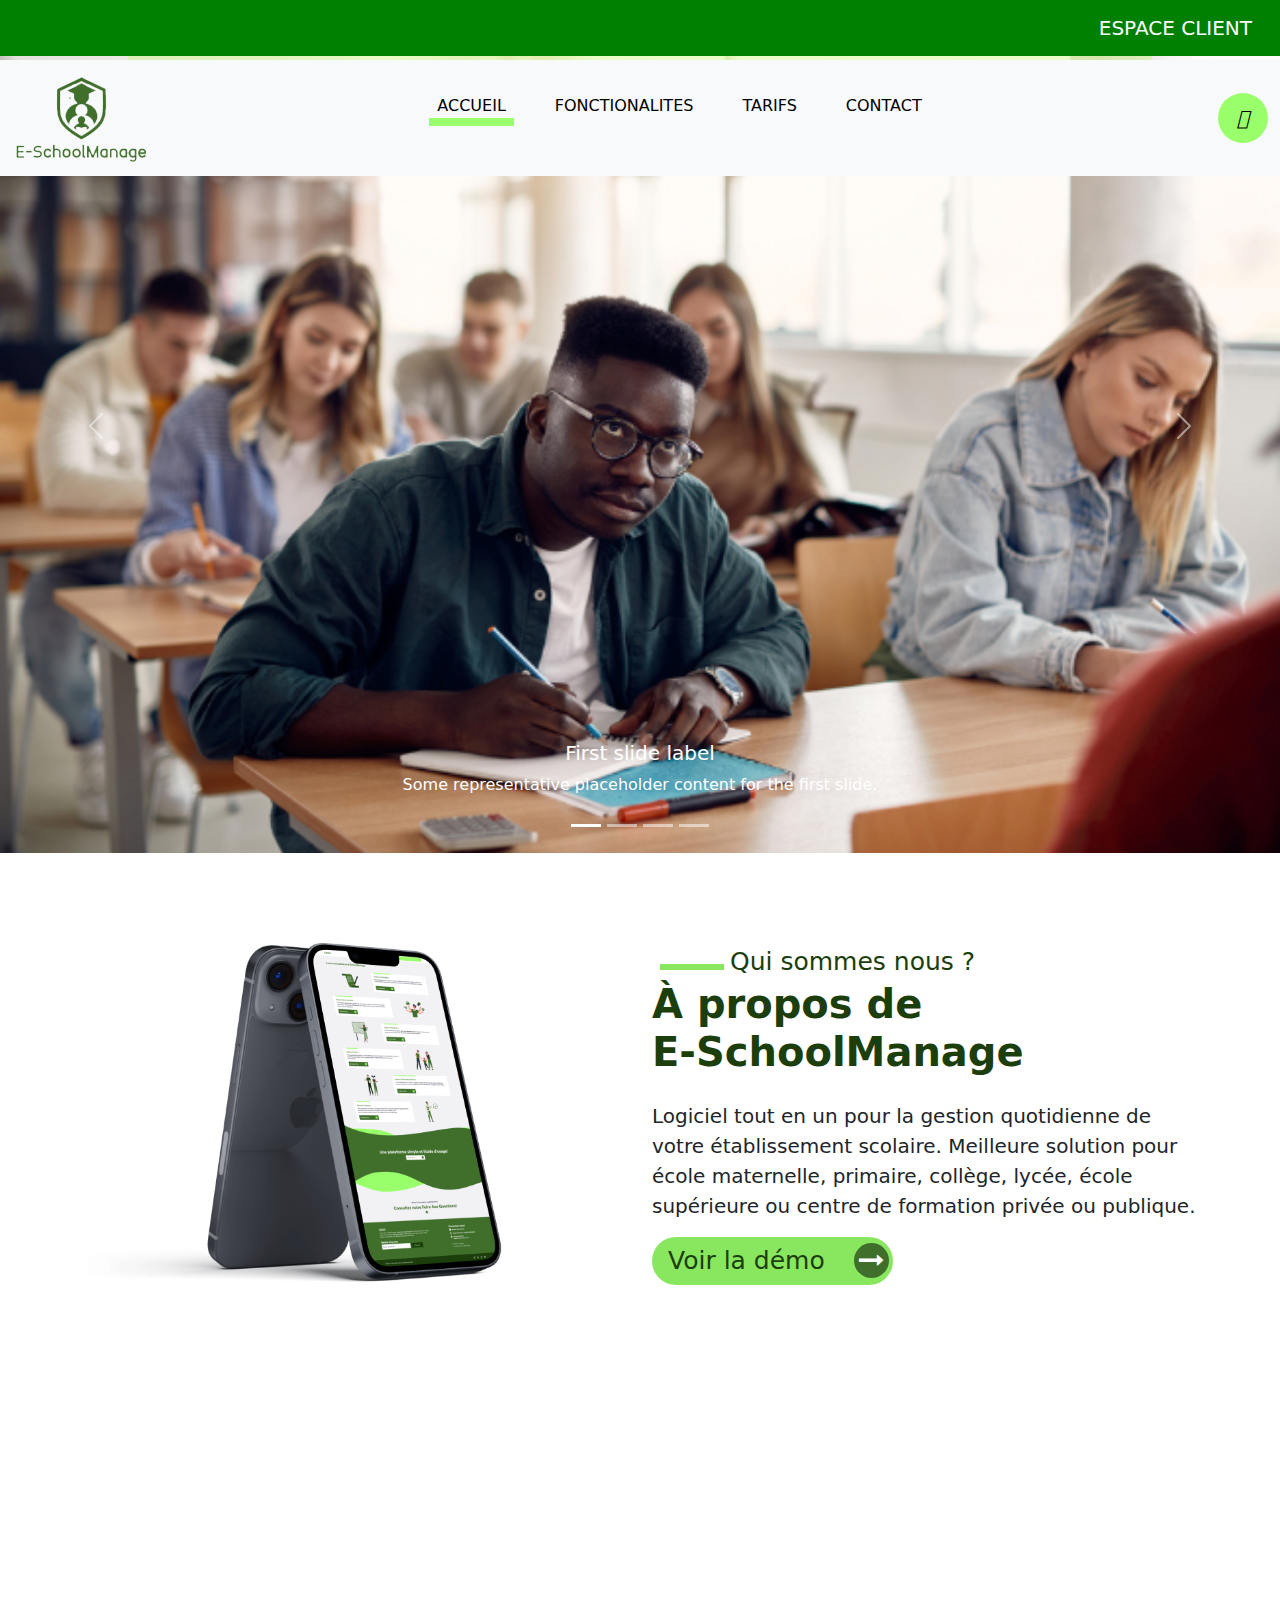
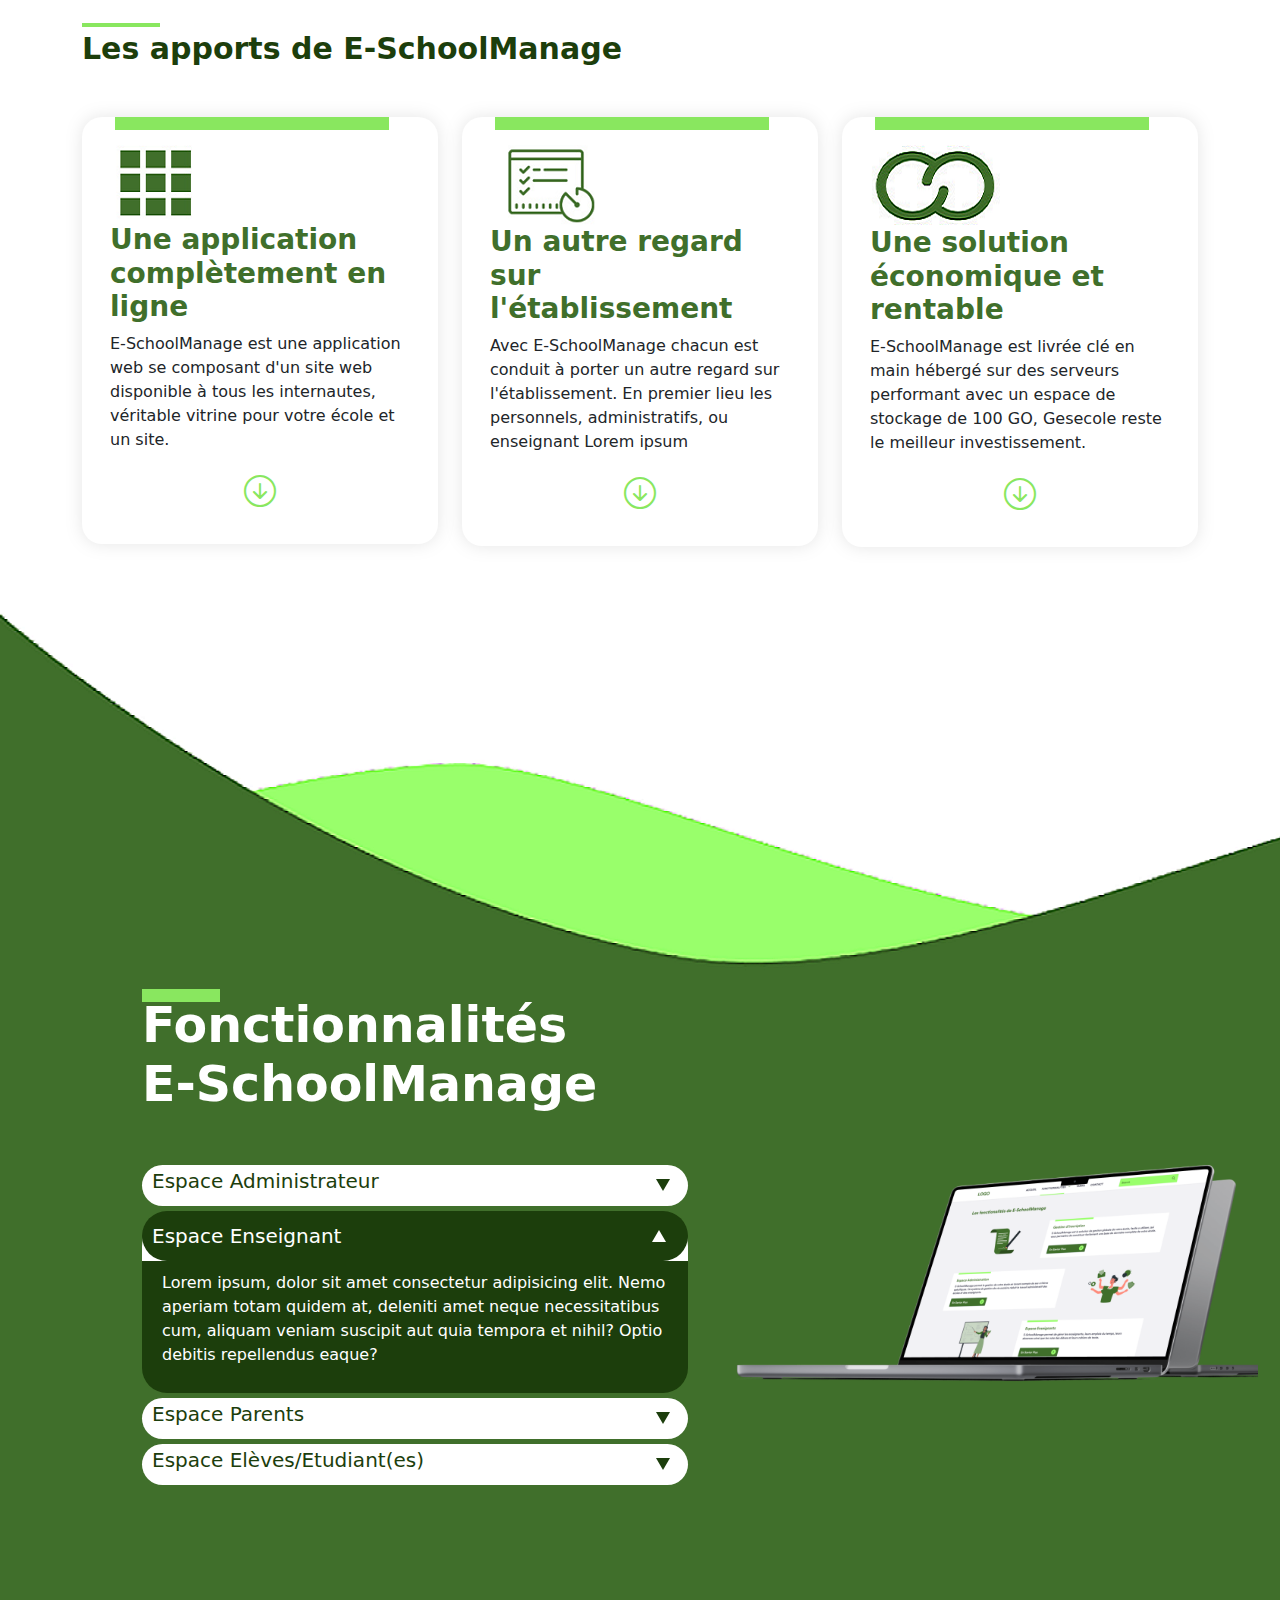
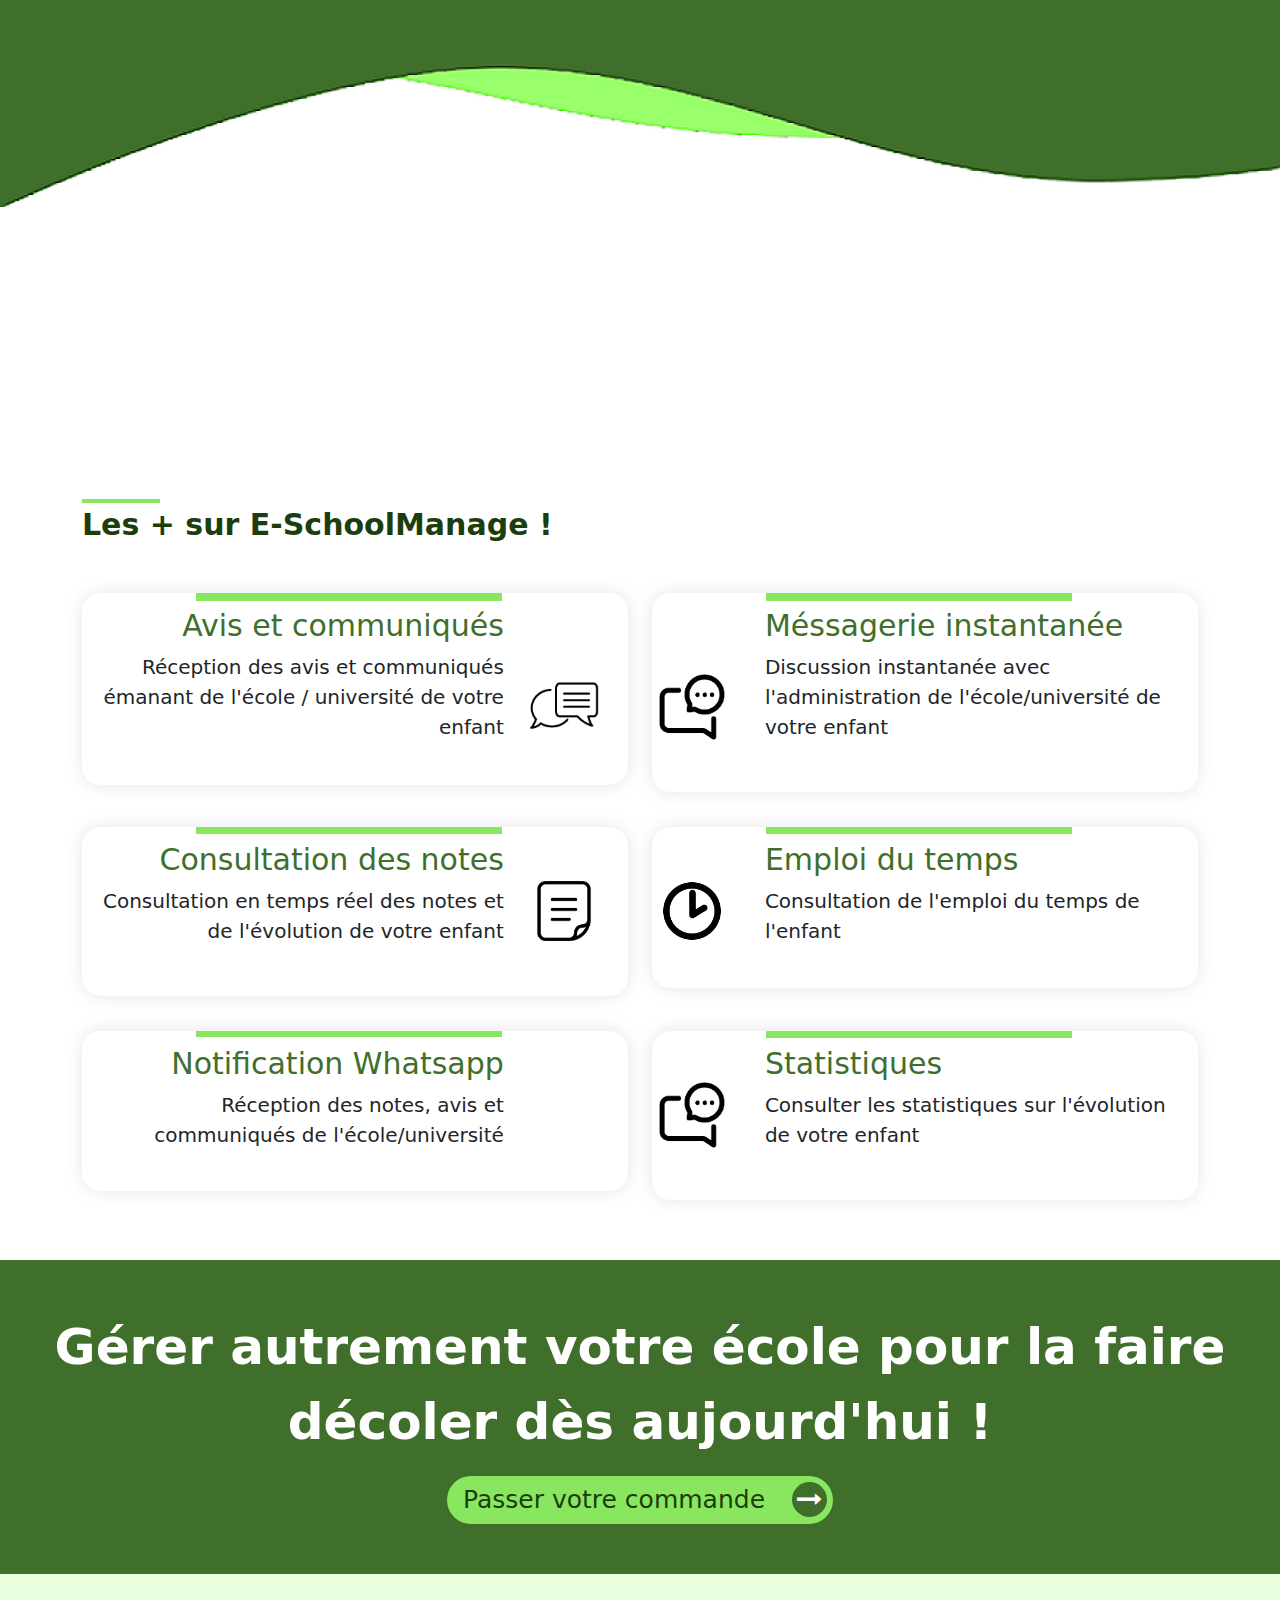
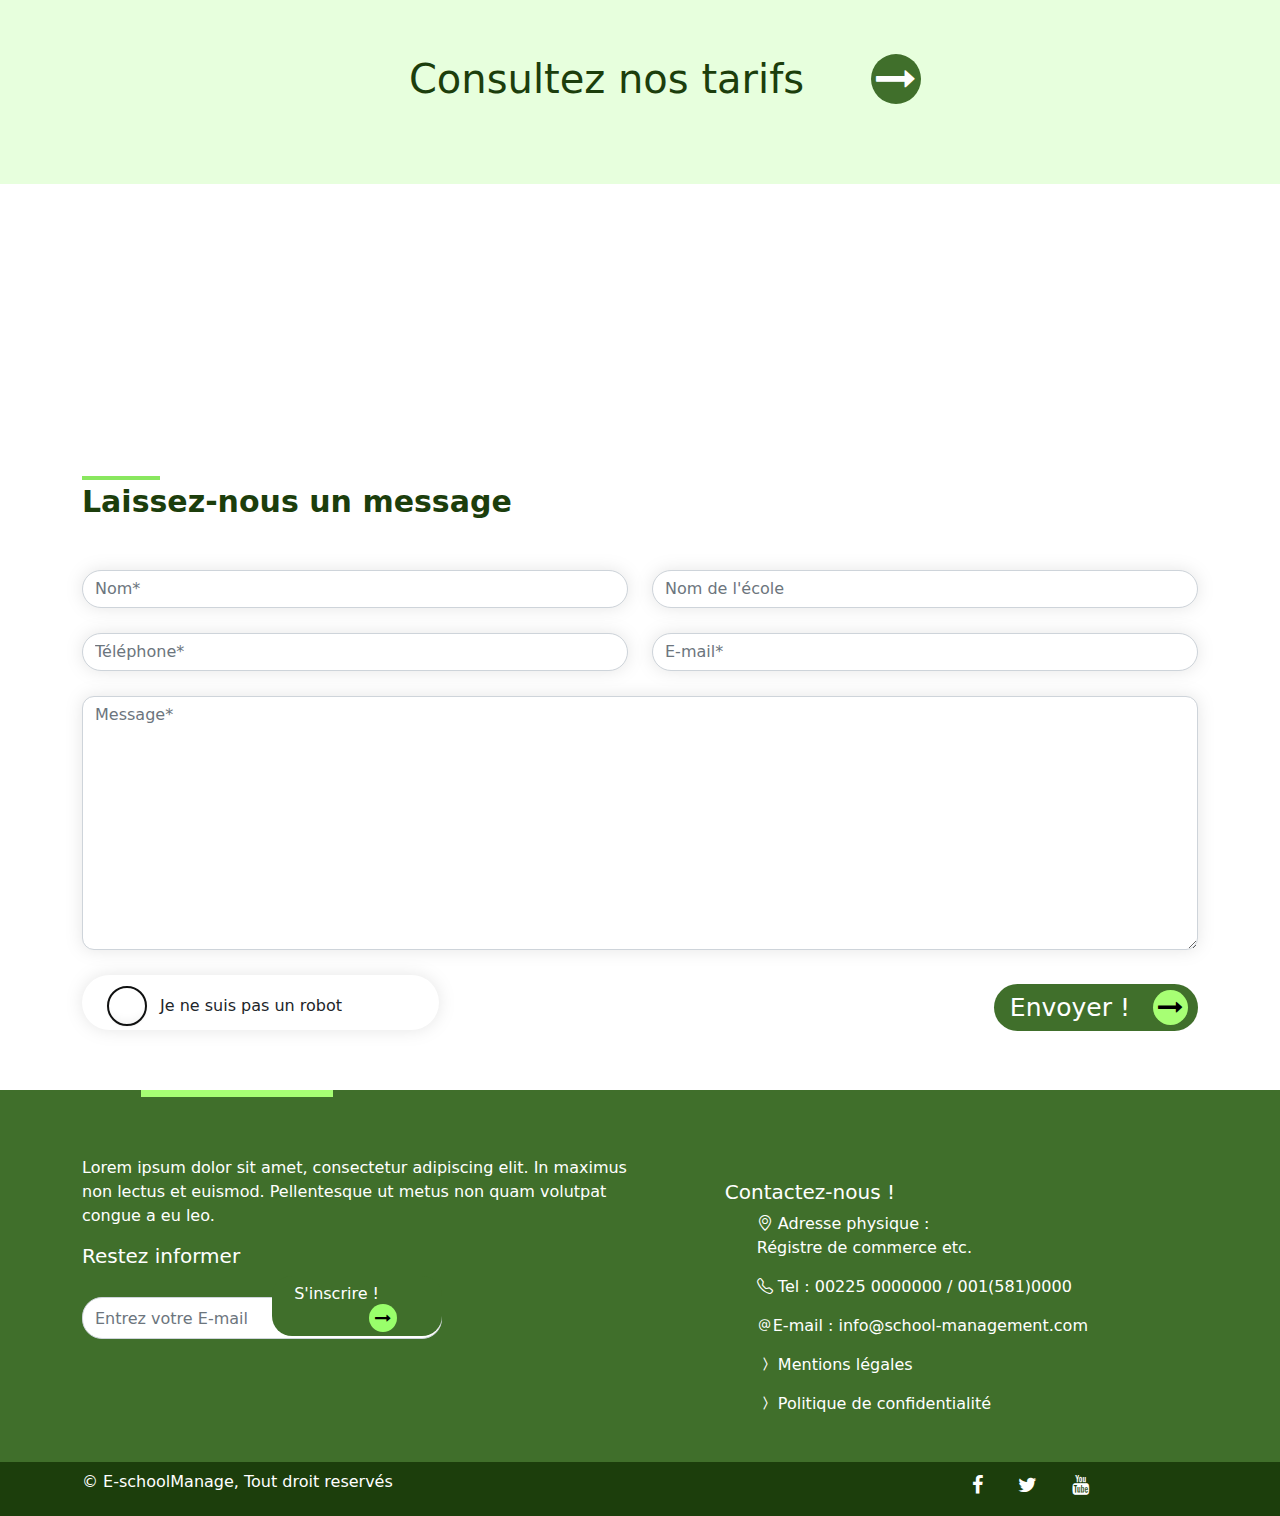
==== index.html @ e05a3728 "first commit" ====
<!DOCTYPE html>
<html lang="en">

<head>
    <meta charset="UTF-8">
    <meta http-equiv="X-UA-Compatible" content="IE=edge">
    <meta name="viewport" content="width=device-width, initial-scale=1.0">
    <title>E-school managment | Accueil </title>
    <link rel="stylesheet" href="assets/css/app.css">
    <link rel="stylesheet" href="assets/css/bootstrap.min.css">
    <link rel="stylesheet" href="assets/css/owl.carousel.min.css">
    <link rel="stylesheet" href="assets/css/owl.theme.default.css">
    <link rel="stylesheet" href="font-awesome-4.7.0/css/font-awesome.min.css">

    <link rel="stylesheet" href="https://cdn.jsdelivr.net/npm/bootstrap-icons@1.5.0/font/bootstrap-icons.css">
    <link rel="preconnect" href="https://fonts.googleapis.com">
    <link rel="preconnect" href="https://fonts.gstatic.com" crossorigin>
    <link href="https://fonts.googleapis.com/css2?family=Raleway:wght@400;700&display=swap" rel="stylesheet">
    <link rel="stylesheet" href="https://cdnjs.cloudflare.com/ajax/libs/font-awesome/5.15.3/css/all.min.css"
        integrity="sha512-iBBXm8fW90+nuLcSKlbmrPcLa0OT92xO1BIsZ+ywDWZCvqsWgccV3gFoRBv0z+8dLJgyAHIhR35VZc2oM/gI1w=="
        crossorigin="anonymous" referrerpolicy="no-referrer" />
</head>

<body>
    <section class="header">
        <div class="menu">
            <nav class="navbar navbar-success top-navbar">
                <div class="container-fluid d-flex justify-content-end">
                    <a class="navbar-brand" href="#" style="color: #fff; text-decoration: non;">ESPACE CLIENT</a>
                </div>
            </nav>
            <hr class="nav-trait-separation">
            <nav class="navbar navbar-expand-lg navbar-light bg-light">
                <div class="container-fluid">
                    <a class="navbar-brand" href="#">
                        <img src="assets/images/logo.png" alt="" srcset="">
                    </a>
                    <button class="navbar-toggler" type="button" data-bs-toggle="collapse" data-bs-target="#navbarNav"
                        aria-controls="navbarNav" aria-expanded="false" aria-label="Toggle navigation">
                        <span class="navbar-toggler-icon"></span>
                    </button>
                    <div class="collapse navbar-collapse" id="navbarNav">
                        <ul class="navbar-nav ms-md-auto gap-2 mx-auto">
                            <li class="nav-item">
                                <a class="nav-link active" href="#">Accueil</a>
                            </li>
                            <li class="nav-item">
                                <a class="nav-link" href="fonctionalites.html">Fonctionalites</a>
                            </li>
                            <li class="nav-item">
                                <a class="nav-link" href="tarifs.html">Tarifs</a>
                            </li>
                            <li class="nav-item">
                                <a class="nav-link" href="contact.html">Contact</a>
                            </li>
                        </ul>
                        <div class="search-box">
                            <button class="btn-search"><i class="fas fa-search"></i></button>
                            <input type="text" class="input-search" placeholder="Recherche...">
                        </div>
                    </div>
                </div>
            </nav>
        </div>
        <div id="carouselExampleCaptions" class="carousel slide" data-bs-ride="carousel">
            <div class="carousel-indicators">
              <button type="button" data-bs-target="#carouselExampleCaptions" data-bs-slide-to="0" class="active" aria-current="true" aria-label="Slide 1"></button>
              <button type="button" data-bs-target="#carouselExampleCaptions" data-bs-slide-to="1" aria-label="Slide 2"></button>
              <button type="button" data-bs-target="#carouselExampleCaptions" data-bs-slide-to="2" aria-label="Slide 3"></button>
              <button type="button" data-bs-target="#carouselExampleCaptions" data-bs-slide-to="3" aria-label="Slide 4"></button>
            </div>
            <div class="carousel-inner">
              <div class="carousel-item active">
                <img src="assets/images/im005.png" class="d-block w-100" alt="...">
                <div class="carousel-caption d-none d-md-block">
                  <h5>First slide label</h5>
                  <p>Some representative placeholder content for the first slide.</p>
                </div>
              </div>
              <div class="carousel-item">
                <img src="assets/images/im002.png" class="d-block w-100" alt="...">
                <div class="carousel-caption d-none d-md-block">
                  <h5>Second slide label</h5>
                  <p>Some representative placeholder content for the second slide.</p>
                </div>
              </div>
              <div class="carousel-item">
                <img src="assets/images/im001.png" class="d-block w-100" alt="...">
                <div class="carousel-caption d-none d-md-block">
                  <h5>Third slide label</h5>
                  <p>Some representative placeholder content for the third slide.</p>
                </div>
              </div>
              <div class="carousel-item">
                <img src="assets/images/im003.png" class="d-block w-100" alt="...">
                <div class="carousel-caption d-none d-md-block">
                  <h5>Third slide label</h5>
                  <p>Some representative placeholder content for the third slide.</p>
                </div>
              </div>
            </div>
            <button class="carousel-control-prev" type="button" data-bs-target="#carouselExampleCaptions" data-bs-slide="prev">
              <span class="carousel-control-prev-icon" aria-hidden="true"></span>
              <span class="visually-hidden">Previous</span>
            </button>
            <button class="carousel-control-next" type="button" data-bs-target="#carouselExampleCaptions" data-bs-slide="next">
              <span class="carousel-control-next-icon" aria-hidden="true"></span>
              <span class="visually-hidden">Next</span>
            </button>
        </div>
    </section>
    <section id="content" class="content-home">
        <div class="qui-sommes-nous section-">
            <div class="container">
                <div class="row">
                    <div class="col-sm-6">
                        <div class="img-qui-somme-nous">
                            <img src="assets/images/iphone13.png" alt="image">
                        </div>
                    </div>
                    <div class="col-sm-6">
                        <div class="content-qui-sommes-nous">
                            <span class="title">Qui sommes nous ?</span>
                            <h1>À propos de <br />E-SchoolManage</h1>
                            <p>Logiciel tout en un pour la gestion quotidienne de votre
                                établissement scolaire. Meilleure solution pour école maternelle,
                                primaire, collège, lycée, école supérieure ou centre de formation
                                privée ou publique.
                            </p>
                            <div class="btn-demo">
                                <button type="submit" class="btn-demo">Voir la démo</button>
                            </div>
                        </div>
                    </div>
                </div>
            </div>
        </div>
        <div class="section-apport section-">
            <div class="container">
                <div class="title--">
                    <h2>Les apports de E-SchoolManage</h2>
                </div>
                <div class="row">
                    <div class="col-sm-4">
                        <div class="sec">
                            <div class="apport-img">
                                <img src="assets/images/apport1.png" alt="" srcset="">
                            </div>
                            <h3 class="title">Une application complètement en ligne</h3>
                            <p class="content-sec">
                                E-SchoolManage est une application
                                web se composant d'un site web disponible
                                à tous les internautes, véritable vitrine pour
                                votre école et un site.
                            </p>
                            <span class="apport-btn-fleche">
                                <i class="bi bi-arrow-down-circle fa-2x"></i>
                            </span>
                        </div>
                    </div>
                    <div class="col-sm-4">
                        <div class="sec">
                            <div class="apport-img">
                                <img src="assets/images/apport2.png" alt="" srcset="">
                            </div>
                            <h3 class="title">Un autre regard sur l'établissement</h3>
                            <p class="content-sec">
                                Avec E-SchoolManage chacun est conduit à
                                porter un autre regard sur l'établissement.
                                En premier lieu les personnels, administratifs, ou
                                enseignant Lorem ipsum 
                            </p>
                            <span class="apport-btn-fleche">
                                <i class="bi bi-arrow-down-circle fa-2x"></i>
                            </span>
                        </div>
                    </div>
                    <div class="col-sm-4">
                        <div class="sec">
                            <div class="apport-img">
                                <img src="assets/images/apport3.png" alt="" srcset="">
                            </div>
                            <h3 class="title">Une solution économique et rentable </h3>
                            <p class="content-sec">
                                E-SchoolManage est livrée clé en main
                                hébergé sur des serveurs performant avec
                                un espace de stockage de 100 GO, Gesecole
                                reste le meilleur investissement.
                            </p>
                            <span class="apport-btn-fleche">
                                <i class="bi bi-arrow-down-circle fa-2x"></i>
                            </span>
                        </div>
                    </div>
                </div>
            </div>

        </div>
        <div class="section-fonctionnalite section-" style="background-image: url('assets/images/rectangle.png');">
            <div class="container">
                <div class="title--">
                    <h2>Fonctionnalités <br /> E-SchoolManage</h2>
                </div>
                <div class="row">
                    <div class="col-sm-6">
                        <div class="content-fonction">
                            <div class="content">
                                <div class="acc">
                                    <ul class="accordion">
                                        <li class="accordion__item">
                                            <a class="accordion__link">Espace Administrateur</a>

                                            <ul class="sub-accordion">
                                                <p class="sub-accordion__item">
                                                Lorem ipsum, dolor sit amet consectetur adipisicing elit. Nemo aperiam totam quidem at, deleniti amet neque necessitatibus cum, aliquam veniam suscipit aut quia tempora et nihil? Optio debitis repellendus eaque?
                                                </p>
                                            </ul>
                                        </li>
                                        <li class="accordion__item">
                                            <a class="accordion__link accordion__link_active">Espace Enseignant</a>
                                            <ul class="sub-accordion">
                                                <p class="sub-accordion__item">
                                                    Lorem ipsum, dolor sit amet consectetur adipisicing elit. Nemo aperiam totam quidem at, deleniti amet neque necessitatibus cum, aliquam veniam suscipit aut quia tempora et nihil? Optio debitis repellendus eaque?
                                                </p>
                                            </ul>
                                        </li>
                                        <li class="accordion__item">
                                            <a class="accordion__link">Espace Parents</a>
                                            <ul class="sub-accordion">
                                                <p class="sub-accordion__item">
                                                    Lorem ipsum, dolor sit amet consectetur adipisicing elit. Nemo aperiam totam quidem at, deleniti amet neque necessitatibus cum, aliquam veniam suscipit aut quia tempora et nihil? Optio debitis repellendus eaque?
                                                </p>
                                            </ul>
                                        </li>
                                        <li class="accordion__item">
                                            <a class="accordion__link">Espace Elèves/Etudiant(es)</a>
                                            <ul class="sub-accordion">
                                                <p class="sub-accordion__item">
                                                    Lorem ipsum, dolor sit amet consectetur adipisicing elit. Nemo aperiam totam quidem at, deleniti amet neque necessitatibus cum, aliquam veniam suscipit aut quia tempora et nihil? Optio debitis repellendus eaque?
                                                </p>
                                            </ul>
                                        </li>
                                    </ul>
                                </div>
                            </div>
                        </div>
                    </div>
                    <div class="col-sm-6">
                        <div class="img-fonctionnalite">
                            <img src="assets/images/mack-book.png" alt="" srcset="">
                        </div>
                    </div>
                </div>
            </div>
        </div>
    </section>
    <div class="section-plus section-">
        <div class="container">
            <div class="title--">
                <h2>Les + sur E-SchoolManage !</h2>
            </div>
            <div class="row">
                <div class="col-sm-6">
                    <div class="plus-SchoolManage">
                        <div class="content-plus">
                            <h4>Avis et communiqués</h4>
                            <p>Réception des avis et communiqués émanant
                                de l'école / université de votre enfant
                            </p>
                        </div>
                        <div class="img-plus">
                            <img src="assets/images/icone003.jpg" alt="" srcset="">
                        </div>
                    </div>
                </div>
                <div class="col-sm-6">
                    <div class="plus-SchoolManage">
                        <div class="img-plus-left">
                            <img src="assets/images/icone004.png" alt="" srcset="">
                        </div>
                        <div class="content-plus-right">
                            <h4>Méssagerie instantanée</h4>
                            <p>Discussion instantanée avec l'administration de
                                l'école/université de votre enfant
                            </p>
                        </div>
                    </div>
                </div>
            </div>
            <div class="row">
                <div class="col-sm-6">
                    <div class="plus-SchoolManage">
                        <div class="content-plus">
                            <h4>Consultation des notes</h4>
                            <p>Consultation en temps réel des notes
                                et de l'évolution de votre enfant
                            </p>
                        </div>
                        <div class="img-plus">
                            <img src="assets/images/icone002.png" alt="" srcset="">
                        </div>
                    </div>
                </div>
                <div class="col-sm-6">
                    <div class="plus-SchoolManage">
                        <div class="img-plus-left">
                            <img src="assets/images/icone010.png" alt="" srcset="">
                        </div>
                        <div class="content-plus-right">
                            <h4>Emploi du temps</h4>
                            <p>Consultation de l'emploi du temps de l'enfant
                            </p>
                        </div>
                    </div>
                </div>
            </div>
            <div class="row">
                <div class="col-sm-6">
                    <div class="plus-SchoolManage">
                        <div class="content-plus">
                            <h4>Notification Whatsapp</h4>
                            <p>Réception des notes, avis et communiqués
                                de l'école/université
                            </p>
                        </div>
                        <div class="img-plus">
                            <img src="assets/images/icone007.png" alt="" srcset="">
                        </div>
                    </div>
                </div>
                <div class="col-sm-6">
                    <div class="plus-SchoolManage">
                        <div class="img-plus-left">
                            <img src="assets/images/icone004.png" alt="" srcset="">
                        </div>
                        <div class="content-plus-right">
                            <h4>Statistiques</h4>
                            <p>Consulter les statistiques sur l'évolution de votre enfant
                            </p>
                        </div>
                    </div>
                </div>
            </div>
        </div>
    </div>
    <div class="section-commande">
        <p>Gérer autrement votre école pour la faire décoler dès aujourd'hui !</p>
        <div class="btn-demo">
            <button type="submit" class="btn-demo">Passer votre commande</button>
        </div>
    </div>
    <div class="section-tarifs section-">
        <div class="btn-demo">
            <button type="submit" class="btn-demo">Consultez nos tarifs</button>
        </div>
    </div>
    <div class="section-message section-">
        <div class="container">
            <div class="title--">
                <h2>Laissez-nous un message</h2>
            </div>
            <form>
                <div class="row line">
                    <div class="col">
                        <input type="text" class="form-control" placeholder="Nom*">
                    </div>
                    <div class="col">
                        <input type="text" class="form-control" placeholder="Nom de l'école">
                    </div>
                </div>
                <div class="row line">
                    <div class="col">
                        <input type="text" class="form-control" placeholder="Téléphone*">
                    </div>
                    <div class="col">
                        <input type="text" class="form-control" placeholder="E-mail*">
                    </div>
                </div>
                <textarea name="" id="" cols="30" rows="10" class="form-control" placeholder="Message*"></textarea>
                <div class="btn-v">
                    <div class="fr-case-cocher">
                        <form>
                            <div class="no-robot">
                                <input type="checkbox" id="html">
                                <label for="html">Je ne suis pas un robot</label>
                            </div>
                        </form>
                    </div>
                    <div class="btn-confirm-forms">
                        <button type="submit" class="btn-valider">Envoyer !</button>
                    </div>

                </div>
            </form>
        </div>
    </div>
    <section id="footer">
        <div class="foot-info">
            <div class="container">
                <div class="row">
                    <div class="col-sm-6">
                        <div class="news">
                            <img src="assets/images/logo-blanc.png" alt="" srcset="">
                        </div>
                        <p>
                            Lorem ipsum dolor sit amet, consectetur adipiscing elit.
                            In maximus non lectus et euismod. Pellentesque ut metus non
                            quam volutpat congue a eu leo.
                        </p>
                        <div class="newsletter">
                            <h5>Restez informer</h5>
                            <form>
                                <div class="chp">
                                    <input type="text" class="form-control mb-2 mr-sm-2" id="inlineFormInputName2"
                                        placeholder="Entrez votre E-mail">
                                </div>
                                <div class="btn-">
                                    <button type="submit" class="btn-valider mb-2">S'inscrire ! </button>
                                </div>
                            </form>
                        </div>
                    </div>
                    <div class="col-sm-6">
                        <div class="rs-footer">
                            <h5>Contactez-nous !</h5>
                            <ul>
                                <li>
                                    <i class="bi bi-geo-alt"></i> Adresse physique :
                                    <br />Régistre de commerce etc.
                                </li>
                                <li>
                                    <i class="bi bi-telephone"></i> Tel :
                                    00225 0000000 / 001(581)0000
                                </li>
                                <li>
                                    <i class="bi bi-at"></i>E-mail :
                                    info@school-management.com
                                </li>
                                <li>
                                    <i class="bi bi-chevron-compact-right"></i>
                                    <a href="#">Mentions légales</a><br />
                                </li>
                                <li>
                                    <i class="bi bi-chevron-compact-right"></i>
                                    <a href="#">Politique de confidentialité</a>
                                </li>
                            </ul>
                        </div>
                    </div>
                </div>
            </div>
        </div>
        <div class="copyright">
            <div class="container">
                <div class="row">
                    <div class="col-sm-6">
                        <div class="co">
                            © E-schoolManage, Tout droit reservés
                        </div>
                    </div>
                    <div class="col-sm-6">
                        <div class="rs-c">
                            <ul>
                                <li class="social-icon facebook"><i class="fa fa-facebook" aria-hidden="true">&nbsp;</i>
                                </li>
                                <li class="social-icon twitter"><i class="fa fa-twitter" aria-hidden="true">&nbsp;</i>
                                </li>
                                <li class="social-icon youtube"><i class="fa fa-youtube" aria-hidden="true">&nbsp;</i>
                                </li>
                            </ul>
                        </div>
                    </div>
                </div>
            </div>
        </div>
    </section>
    <script src="assets/js/jquery.min.js"></script>
    <script src="assets/js/app.js"></script>
    <script src="assets/js/bootstrap.min.js"></script>
    <script src="assets/js/owl.carousel.min.js"></script>
</body>

</html>
---- assets/css/app.css ----
/* styles header menu  */
#navbarNav ul li a {
    color: black !important;
    text-transform: uppercase;
    font-weight: 500;
}
section#content {
    margin-top: 90px;
}
a.navbar-brand img {
    width: 100%;
}

#navbarNav ul li {
    margin-right: 25px;
}

#navbarNav > ul > li >a:hover{
    width: 100%;
    height: 5%;
    padding-bottom: 1.5rem;
    border-bottom: 0.5rem solid #9aff6c;
}

#navbarNav > ul > li >a.active {
    width: 100%;
    height: 5%;
    padding-bottom: 1.5rem;
    border-bottom: 0.5rem solid #9aff6c;
}

.nav-trait-separation {
    border: 2px solid #9aff6c;
    border-color: greenyellow;
    width: 80%;
    align-content: center;
    margin: auto;
}
.menu {
    position: absolute;
    background: #ffffff9e;
    z-index: 99;
    width: 100%;
}
.title-page {
    background-repeat: no-repeat;
    background-size: 100% 100%;
    padding: 55px 0px 55px 0px;
}

.title-page h1 {
    color: white;
    margin-left: 50px;
}

.top-navbar {
    background-color: green !important;
}

.search-box{
    width: fit-content;
    height: fit-content;
    position: relative;
}
.input-search{
    height: 50px;
    width: 50px;
    border-style: none;
    padding: 10px;
    font-size: 18px;
    letter-spacing: 2px;
    outline: none;
    border-radius: 25px;
    transition: all .5s ease-in-out;
    background-color: #99FF6B;
    padding-right: 40px;
    color:#99FF6B;
}
.input-search::placeholder{
    color:rgba(0,0,0);
    font-size: 18px;
    letter-spacing: 2px;
    font-weight: 100;
}
.btn-search{
    width: 50px;
    height: 50px;
    border-style: none;
    font-size: 20px;
    font-weight: bold;
    outline: none;
    cursor: pointer;
    border-radius: 50%;
    position: absolute;
    right: 0px;
    color:#000000 ;
    background-color:transparent;
    pointer-events: painted;  
}
.btn-search:focus ~ .input-search{
    width: 300px;
    border-radius: 0px;
    background-color: transparent;
    border-bottom:1px solid rgba(0,0,0);
    transition: all 500ms cubic-bezier(0, 0.110, 0.35, 2);
}
.input-search:focus{
    width: 300px;
    border-radius: 0px;
    background-color: transparent;
    border-bottom:1px solid rgba(0,0,0);
    transition: all 500ms cubic-bezier(0, 0.110, 0.35, 2);
}

.img-qui-somme-nous img {
    width: 100%;
}

.content-qui-sommes-nous h1 {
    font-weight: 900;
    color: #1c3e0c;
    margin-bottom: 25px;
}

.content-qui-sommes-nous p {
    font-size: 20px;
}

.content-qui-sommes-nous .title::before {
    content: "";
    width: 26%;
    height: 23%;
    position: absolute;
    background: #89e75f;
    left: -70px;
    top: 17px;
}

.content-qui-sommes-nous .title {
    position: relative;
    margin-left: 78px;
    font-size: 25px;
    color: #1c3e0c;
}

button.btn-demo {
    background: #89e75f;
    padding: 5px 33px 5px 16px;
    font-size: 25px;
    border-style: none;
    border-radius: 165px;
    color: #1c3e0c;
}

button.btn-demo::after {
    content: "\f178";
    font-family: 'FontAwesome';
    position: relative;
    left: 15%;
    color: white;
    background: #406f2b;
    padding: 5px;
    border-radius: 45px;
}
.title-- h2 {
    font-size: 30px;
    font-weight: bold;
    color: #1c3e0c;
    margin-bottom: 50px;
    margin-top: 300px;
}

.title--::before {
    content: "";
    background: #89e75f;
    width: 7%;
    height: 11%;
    position: absolute;
    left: 0;
    top: -8px;
}

.title--
{
    position: relative;
}

.section- {
    margin-bottom: 60px;
}

.img-plus {
    display: inline-block;
    width: 17%;
}

.img-plus img {
    width: 80px;
    margin-bottom: 45px;
}

.content-plus {
    display: inline-block;
    width: 82%;
}

.content-plus {
    display: inline-block;
    width: 80%;
    padding: 15px;
    text-align: right;
    font-size: 20px;
}
.apport-btn-fleche {
    display: block;
    color: #89e75f;
    text-align:center;
}

.plus-SchoolManage {
    background: white;
    border-radius: 19px;
    box-shadow: 0px 0px 16px 1px #8080802e;
    position: relative;
    min-height: 160px;
}

.plus-SchoolManage::before {
    content: "";
    background: #89e75f;
    width: 56%;
    height: 4%;
    left: 114px;
    position: absolute;
}

.content-plus h4 {
    font-size: 30px;
    color: #406f2b;
}

.content-plus-right h4 {
    font-size: 30px;
    color: #406f2b;
}


.img-plus-left {
    display: inline-block;
    width: 17%;
}

.img-plus-left img {
    width: 80px;
    margin-bottom: 45px;
}

.content-plus-right {
    display: inline-block;
    width: 82%;
}

.content-plus-right {
    display: inline-block;
    width: 80%;
    padding: 15px;
    text-align: left;
    font-size: 20px;
}


.section-plus .row {
    margin-bottom: 35px;
}

.section-commande {
    color: white;
    background: #406f2b;
    text-align: center;
    padding: 50px;
}

.section-commande p {
    font-size: 50px;
    font-weight: 600;
}

.section-commande button.btn-demo::after {
    left: 8%;
}

.section-tarifs {
    background: #e7ffdd;
    padding: 70px;
    text-align: center;
}

.section-tarifs button.btn-demo {
    background: none;
    padding: 5px 33px 5px 16px;
    font-size: 40px;
    border-style: none;
    border-radius: 165px;
    color: #1c3e0c;
}

.section-message form input {
    margin-bottom: 25px;
    border-radius: 50px;
    box-shadow: 0px 0px 16px 1px #8080802e;
}

.section-message form textarea {
    margin-bottom: 25px;
    border-radius: 12px;
    box-shadow: 0px 0px 16px 1px #8080802e;
}

.section-message .btn-valider
{
    background: #406f2b;
    padding: 5px 33px 5px 16px;
    font-size: 25px;
    border-style: none;
    border-radius: 165px;
    color:white;
    float: right;
    margin-top: 9px;
}

.section-message .btn-valider::after
{
    content: "\f178";
    font-family: 'FontAwesome';
    position: relative;
    left: 15%;
    color: black;
    background: #a7ff74;
    padding: 5px;
    border-radius: 45px;
}

.btn-confirm-forms {
    display: inline-block;
    width: 50%;
    float: right;
}

.fr-case-cocher {
    display: inline-block;
    width: 32%;
    background: white;
    box-shadow: 0px 0px 16px 1px #8080802e;
    border-radius: 70px;
}

.sec {
    padding: 28px;
    border-radius: 20px;
    box-shadow: 0px 0px 16px 1px #8080802e;
    position: relative;
    min-height: 347px;
}

.sec::before {
    content: "";
    background: #89e75f;
    width: 77%;
    height: 3%;
    position: absolute;
    top: 0;
    left: 33px;
}

h3.title {
    font-weight: 700;
    color: #406f2b;
}

.section-fonctionnalite {
    height: 1200px;
    width: 1400px;
    padding-top: 90px;
    padding-bottom: 90px;
}

.section-fonctionnalite .title-- h2 {
    font-size: 49px;
    font-weight: bold;
    color: white;
    margin-bottom: 50px;
}

.img-fonctionnalite img {
    width: 100%;
    height: 100%;
}

/* forms btn home */


.no-robot {
    display: block;
    margin-bottom: 15px;
  }
  
  .no-robot input {
    padding: 0;
    height: initial;
    width: initial;
    margin-bottom: 0;
    display: none;
    cursor: pointer;
  }
  
  .no-robot label {
    position: relative;
    cursor: pointer;
    left: 25px;
    top: 11px;
}
  
  .no-robot label:before {
    content: '';
    -webkit-appearance: none;
    background-color: transparent;
    border: 2px solid #101111;
    border-radius: 50%;
    box-shadow: 0 1px 2px rgb(0 0 0 / 5%), inset 0px -15px 10px -12px rgb(0 0 0 / 5%);
    padding: 18px;
    display: inline-block;
    position: relative;
    vertical-align: middle;
    cursor: pointer;
    margin-right: 13px;
}
  
.no-robot input:checked + label:after {
    content: '';
    display: block;
    position: absolute;
    top: 10px;
    left: 13px;
    width: 15px;
    height: 14px;
    border: solid #111213;
    border-width: 0 2px 2px 0;
    transform: rotate(
45deg);
}

/* fonctionnalité section */



/* Accordion ================================================== */
.acc {
    margin: 0 auto;
    max-width: 800px;
}
.accordion,
.sub-accordion {
	margin: 0;
	padding: 0;
	list-style: none;
}
.accordion__item {
	background: #fff;
	border-radius: 35px;
	margin-bottom: 5px;
    color: #1c3e0c;
    background: #fff;
}

/* 
*	Accordion Styles pour le titre du menu 
*/

.accordion__link {
	font-weight: 500;
	font-size: 20px;
	position: relative;
	color: #1c3e0c !important;
	text-decoration: none;
	border-radius: 20px;
	display: block;
    cursor: pointer;
    padding: 10px;
    padding-top: 1px;
}
.accordion__link:not(.accordion__link_active):after {
	position: absolute;
	content: "";
	border-top: 12px #1c3e0c solid;
	border-left: 7px solid transparent;
	border-right: 7px solid transparent;
	right: 18px;
	top: 50%;
	transform: translatey(-6px);
}
.accordion__link:not(.accordion__link_active):hover {
    color: #1c3e0c !important;
    border-radius: 35px;
    background: #fff;
}
.accordion__link:not(.accordion__link_active):hover:after {
	border-top: 12px #1c3e0c solid;
}

/* 
*	Styles pour les sous-menus 
*/
.sub-accordion {
    padding: 5px 20px;
    display: none;
    height: 0;
    overflow: hidden;
    color: #fff;
    border-radius: 0px 0px 25px 25px;
    background-color: #1c3e0c;
}
.sub-accordion__item {
	padding: 5px 0;
}
/* 
*	Styles pour le sous-menu actif
*/
.accordion__link_active {
    color: #fff !important;
    padding: 10px;
    background-color: #1c3e0c; 
    border-radius: 25px 25px 25px 25px;
}
.accordion__link_active:after {
	position: absolute;
	content: "";
	border-bottom: 12px #fff solid;
	border-left: 7px solid transparent;
	border-right: 7px solid transparent;
	right: 22px;
	top: 50%;
	transform: translatey(-6px);
}
.accordion__link_active + ul{
    display: block;
    height: 100%;
}


/* footer */ 

.chp {
    display: inline-block;
    width: 66%;
}

.btn- {
    display: inline-block;
    width: 31%;
    position: relative;
    right: 175px;
}

.btn- .btn-valider {
    background: #406f2b;
    border-style: none;
    padding: 6px 53px 5px 12px;
    color: white;
    border-radius: 20px;
}

.btn- .btn-valider::after {
    content: "\f178";
    font-family: 'FontAwesome';
    position: relative;
    left: 45%;
    background: #99ff6b;
    color: black;
    padding: 6px;
    border-radius: 23px;
}

.chp input {
    border-radius: 20px;
    height: 42px;
    background: white;
}

.foot-info {
    background: rgb(64, 111, 43);
    color: white;
    padding-top: 30px;
    position: relative;
    padding-bottom: 30px;
}
a {
    text-decoration: none !important;
    color: #fff !important;
}
.foot-info p {
    margin-top: 12px;
}

.rs-footer {
    margin-top: 60px;
}

.rs-footer ul {
    list-style: none;
}

.rs-footer {
    float: right;
    margin-right: 110px;
}

.rs-footer ul li {
    margin-bottom: 15px;
}

li.adr::before {
    content: "\f041";
    font-family: 'FontAwesome';
    position: absolute;
    left: -33px;
    font-size: 32px;
}

li.tel::before {
    content: "\f10b";
    font-family: 'FontAwesome';
    position: absolute;
    left: -30px;
    top: -9px;
    font-size: 32px;
}

li.tel {
    position: relative;
}

li.mail:before {
    content: "\f0e0";
    font-family: 'FontAwesome';
    position: absolute;
    left: -30px;
}

li.mail {
    position: relative;
}

.link-sup a:hover {
    text-decoration: none;
}

.link-sup a {
    color: white;
}

.link-sup a:hover {
    text-decoration: none;
}

.link-sup a::before {
    content: "\f105";
    font-family: 'FontAwesome';
    margin-right: 15px;
}

li.adr {
    position: relative;
}

.foot-info::before {
    content: "";
    background: #a7ff74;
    width: 15%;
    height: 2%;
    position: absolute;
    top: 0;
    left: 11%;
}

.copyright {
    background: #1c3e0c;
    color: white;
    padding-top: 8px;
}

.co {
    color: #fff;
}

.rs-c ul {
    list-style: none;
    padding: 0;
}

.rs-c ul li {
    display: inline-block;
    font-size: 20px;
    margin-right: 25px;
    position: relative;
    left: 320px;
}

.news img {
    width: 36%;
}

section#content {
    margin-top: 90px;
}

.social-icon > i {
    font-size: 20px;
    color: #fff;
}
.social-icon.facebook > i:hover {color: #3B5998; cursor: pointer;}
.social-icon.twitter > i:hover {color: #08a0e9; cursor: pointer;}
.social-icon.youtube > i:hover {color: #DD2A7B; cursor: pointer;}
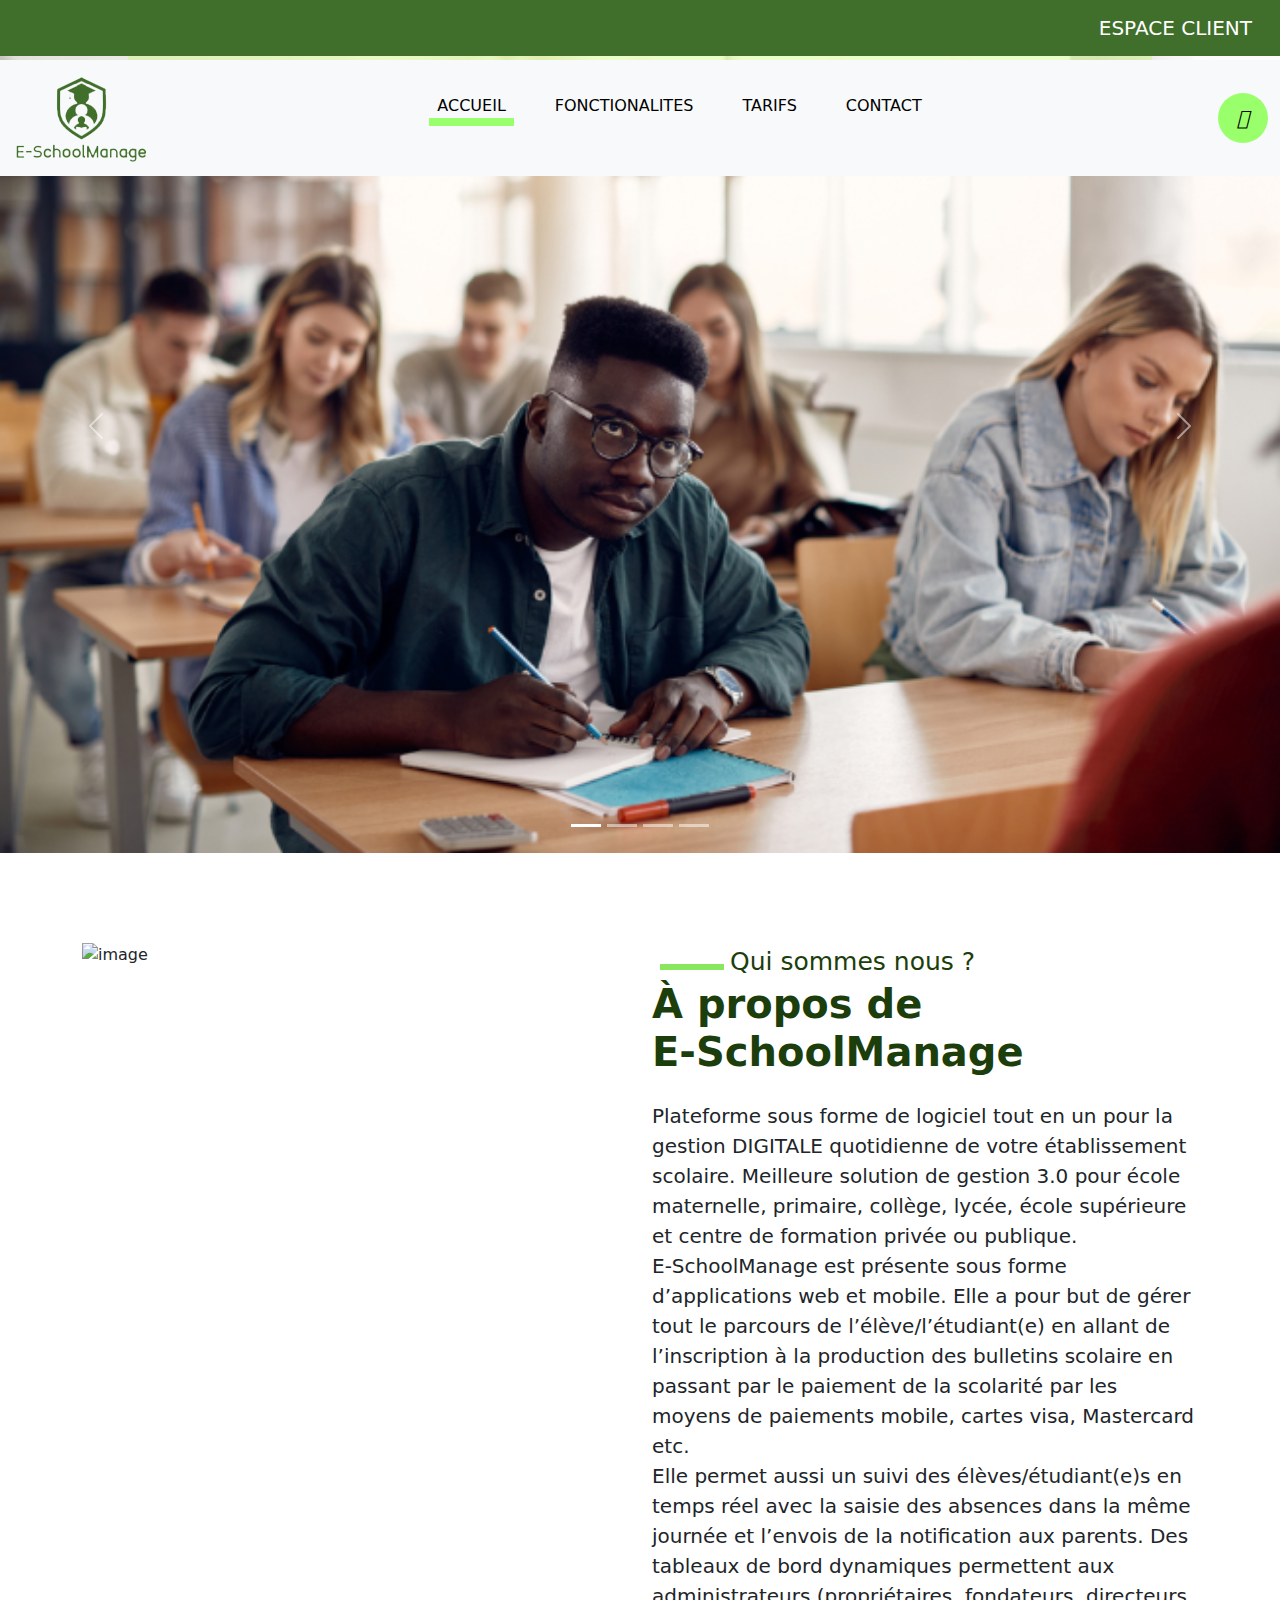
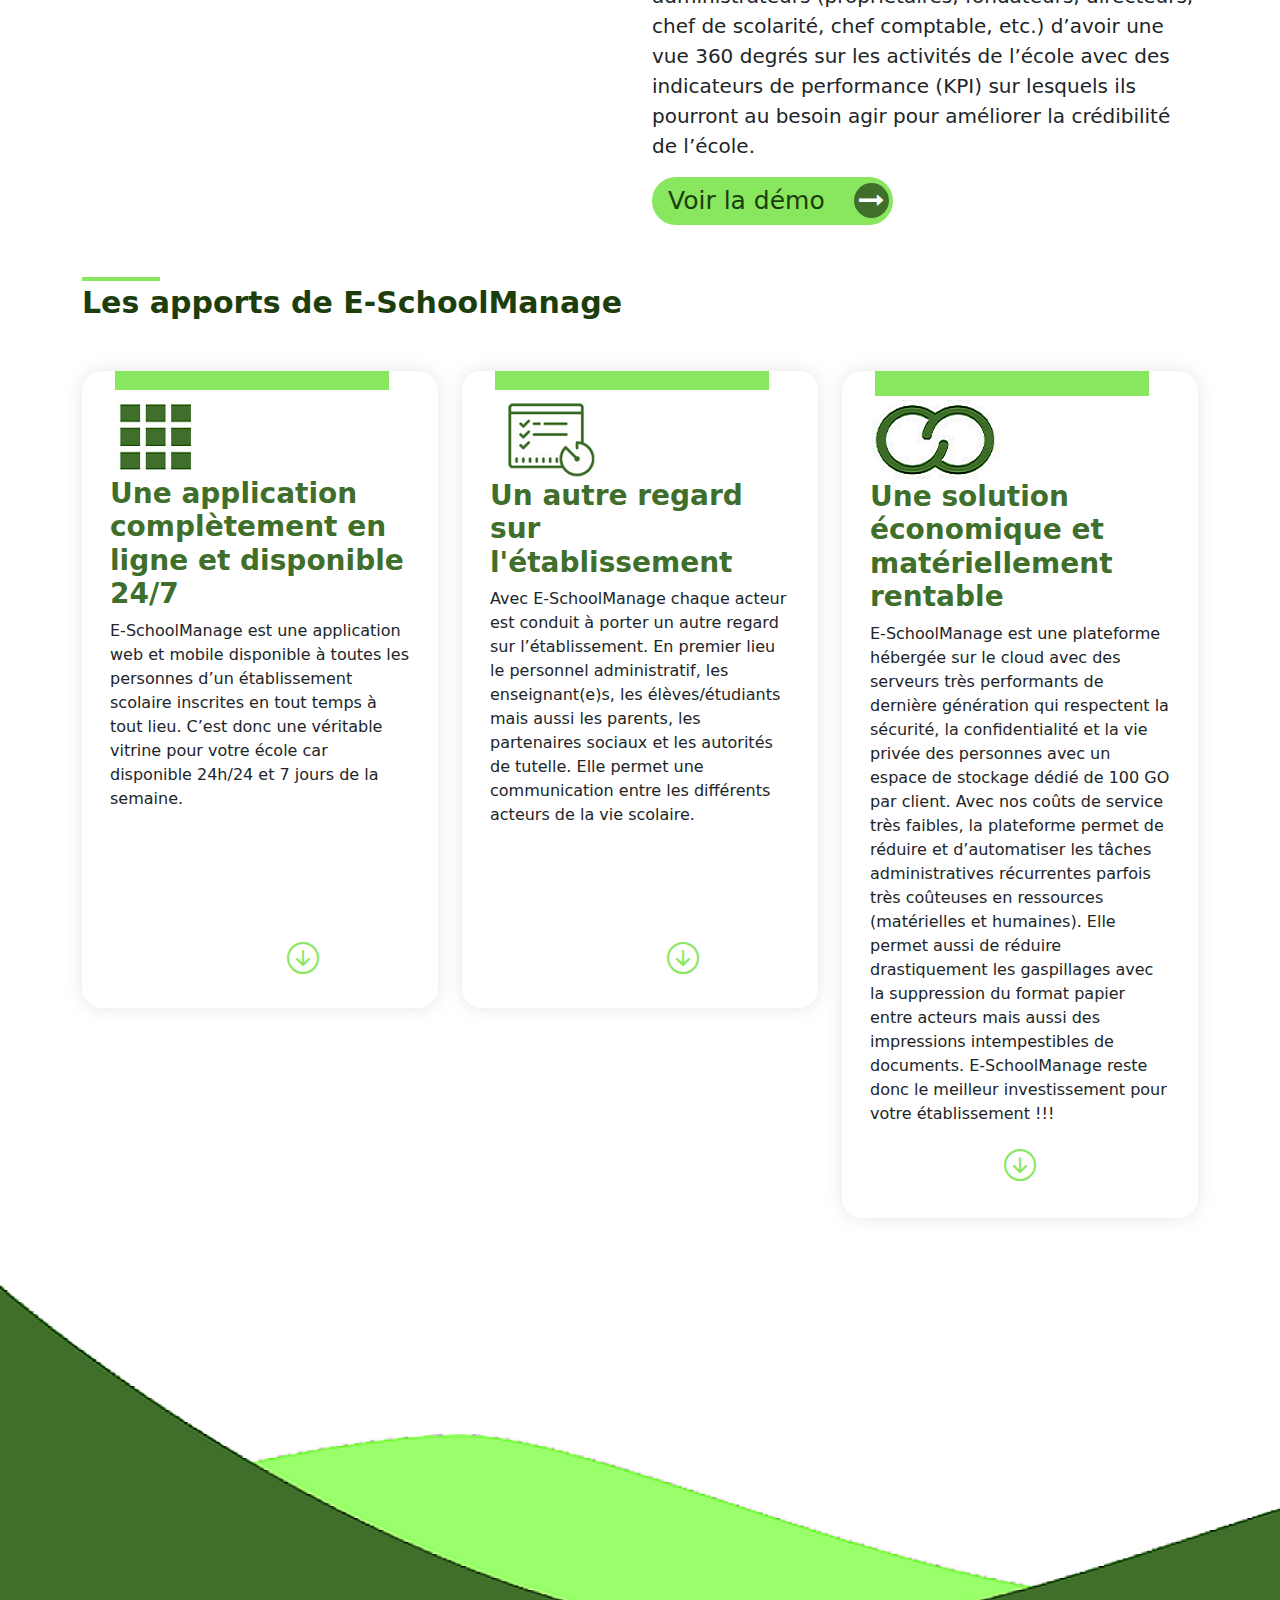
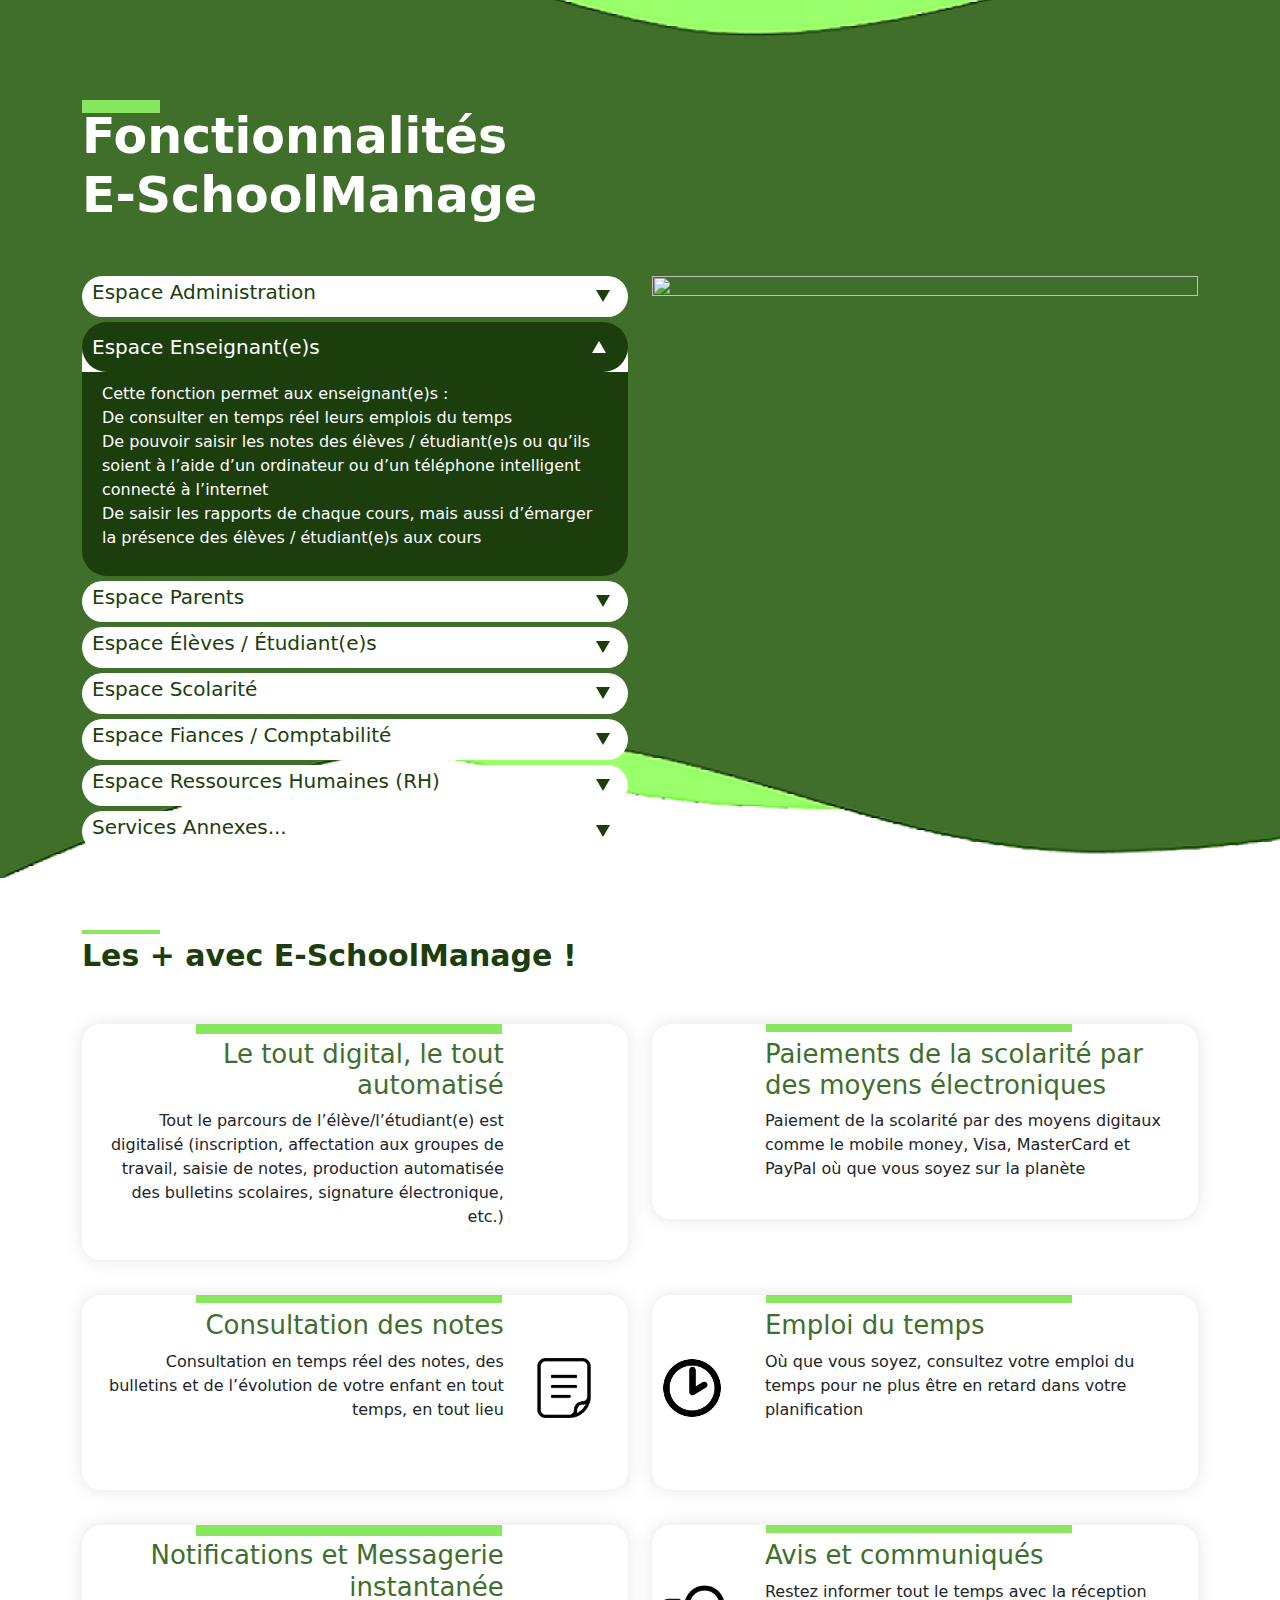
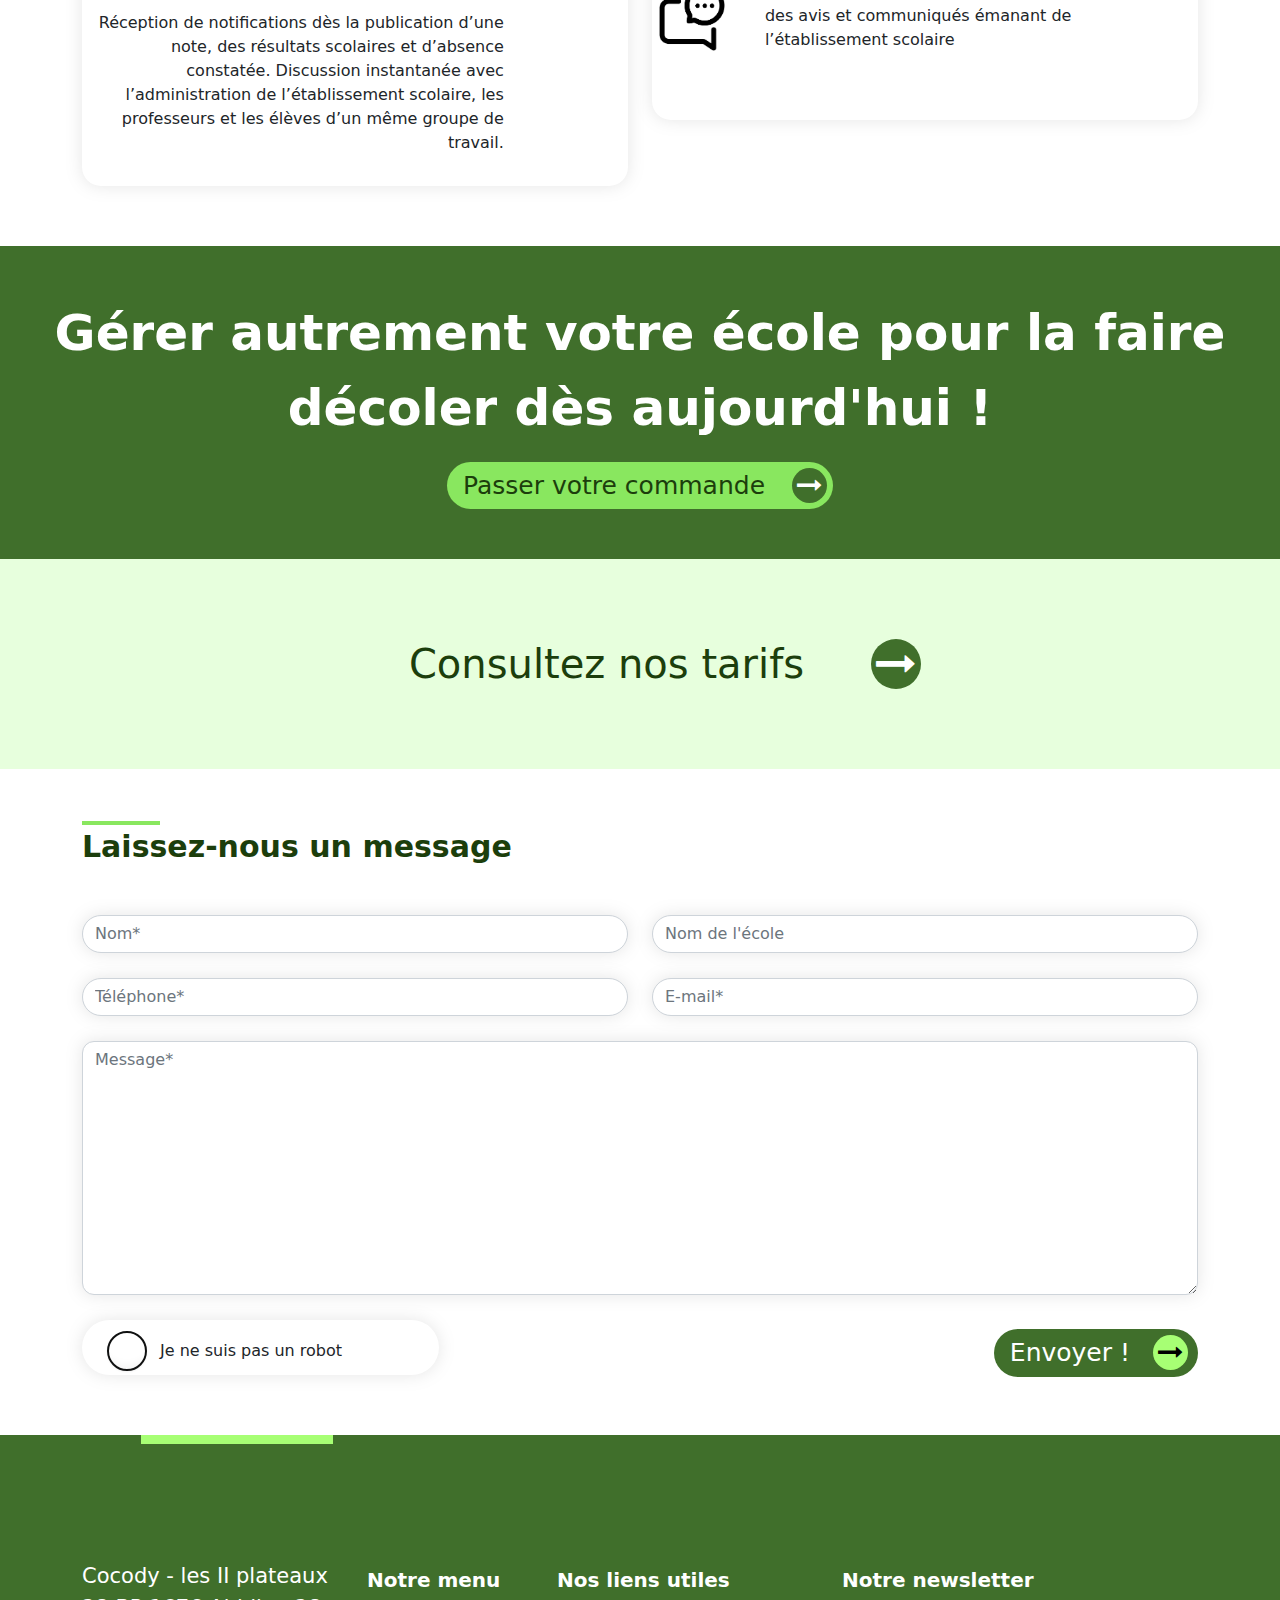
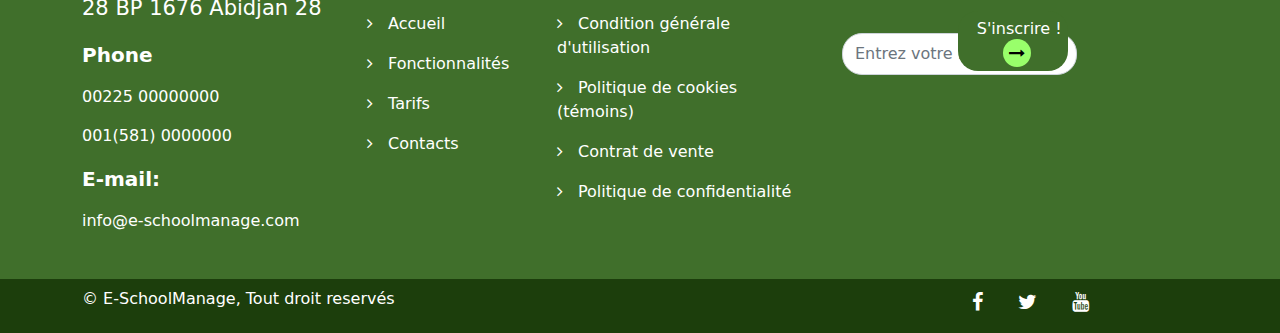
==== commit e7a413f9: "footer" ====
--- a/index.html
+++ b/index.html
@@ -16,8 +16,7 @@
     <link rel="preconnect" href="https://fonts.googleapis.com">
     <link rel="preconnect" href="https://fonts.gstatic.com" crossorigin>
     <link href="https://fonts.googleapis.com/css2?family=Raleway:wght@400;700&display=swap" rel="stylesheet">
-    <link rel="stylesheet" href="https://cdnjs.cloudflare.com/ajax/libs/font-awesome/5.15.3/css/all.min.css"
-        integrity="sha512-iBBXm8fW90+nuLcSKlbmrPcLa0OT92xO1BIsZ+ywDWZCvqsWgccV3gFoRBv0z+8dLJgyAHIhR35VZc2oM/gI1w=="
+    <link rel="stylesheet" href="https://cdnjs.cloudflare.com/ajax/libs/font-awesome/5.15.3/css/all.min.css" integrity="sha512-iBBXm8fW90+nuLcSKlbmrPcLa0OT92xO1BIsZ+ywDWZCvqsWgccV3gFoRBv0z+8dLJgyAHIhR35VZc2oM/gI1w=="
         crossorigin="anonymous" referrerpolicy="no-referrer" />
 </head>
 
@@ -64,48 +63,39 @@
         </div>
         <div id="carouselExampleCaptions" class="carousel slide" data-bs-ride="carousel">
             <div class="carousel-indicators">
-              <button type="button" data-bs-target="#carouselExampleCaptions" data-bs-slide-to="0" class="active" aria-current="true" aria-label="Slide 1"></button>
-              <button type="button" data-bs-target="#carouselExampleCaptions" data-bs-slide-to="1" aria-label="Slide 2"></button>
-              <button type="button" data-bs-target="#carouselExampleCaptions" data-bs-slide-to="2" aria-label="Slide 3"></button>
-              <button type="button" data-bs-target="#carouselExampleCaptions" data-bs-slide-to="3" aria-label="Slide 4"></button>
+                <button type="button" data-bs-target="#carouselExampleCaptions" data-bs-slide-to="0" class="active"
+                    aria-current="true" aria-label="Slide 1"></button>
+                <button type="button" data-bs-target="#carouselExampleCaptions" data-bs-slide-to="1" aria-label="Slide 2"></button>
+                <button type="button" data-bs-target="#carouselExampleCaptions" data-bs-slide-to="2" aria-label="Slide 3"></button>
+                <button type="button" data-bs-target="#carouselExampleCaptions" data-bs-slide-to="3" aria-label="Slide 4"></button>
             </div>
             <div class="carousel-inner">
-              <div class="carousel-item active">
-                <img src="assets/images/im005.png" class="d-block w-100" alt="...">
-                <div class="carousel-caption d-none d-md-block">
-                  <h5>First slide label</h5>
-                  <p>Some representative placeholder content for the first slide.</p>
-                </div>
-              </div>
-              <div class="carousel-item">
-                <img src="assets/images/im002.png" class="d-block w-100" alt="...">
-                <div class="carousel-caption d-none d-md-block">
-                  <h5>Second slide label</h5>
-                  <p>Some representative placeholder content for the second slide.</p>
-                </div>
-              </div>
-              <div class="carousel-item">
-                <img src="assets/images/im001.png" class="d-block w-100" alt="...">
-                <div class="carousel-caption d-none d-md-block">
-                  <h5>Third slide label</h5>
-                  <p>Some representative placeholder content for the third slide.</p>
-                </div>
-              </div>
-              <div class="carousel-item">
-                <img src="assets/images/im003.png" class="d-block w-100" alt="...">
-                <div class="carousel-caption d-none d-md-block">
-                  <h5>Third slide label</h5>
-                  <p>Some representative placeholder content for the third slide.</p>
-                </div>
-              </div>
+                <div class="carousel-item active">
+                    <img src="assets/images/im005.png" class="d-block w-100" alt="...">
+                </div>
+                <div class="carousel-item">
+                    <img src="assets/images/im002.png" class="d-block w-100" alt="...">
+                </div>
+                <div class="carousel-item">
+                    <img src="assets/images/im001.png" class="d-block w-100" alt="...">
+                </div>
+                <div class="carousel-item">
+                    <img src="assets/images/im003.png" class="d-block w-100" alt="...">
+                </div>
+                <div class="carousel-item">
+                    <img src="assets/images/im004.png" class="d-block w-100" alt="...">
+                </div>
+                <div class="carousel-item">
+                    <img src="assets/images/im009.jpg" class="d-block w-100" alt="...">
+                </div>
             </div>
             <button class="carousel-control-prev" type="button" data-bs-target="#carouselExampleCaptions" data-bs-slide="prev">
-              <span class="carousel-control-prev-icon" aria-hidden="true"></span>
-              <span class="visually-hidden">Previous</span>
+                <span class="carousel-control-prev-icon" aria-hidden="true"></span>
+                <span class="visually-hidden">Previous</span>
             </button>
             <button class="carousel-control-next" type="button" data-bs-target="#carouselExampleCaptions" data-bs-slide="next">
-              <span class="carousel-control-next-icon" aria-hidden="true"></span>
-              <span class="visually-hidden">Next</span>
+                <span class="carousel-control-next-icon" aria-hidden="true"></span>
+                <span class="visually-hidden">Next</span>
             </button>
         </div>
     </section>
@@ -115,17 +105,27 @@
                 <div class="row">
                     <div class="col-sm-6">
                         <div class="img-qui-somme-nous">
-                            <img src="assets/images/iphone13.png" alt="image">
+                            <img src="assets/images/Qui-somme.jpg" alt="image">
                         </div>
                     </div>
                     <div class="col-sm-6">
                         <div class="content-qui-sommes-nous">
                             <span class="title">Qui sommes nous ?</span>
                             <h1>À propos de <br />E-SchoolManage</h1>
-                            <p>Logiciel tout en un pour la gestion quotidienne de votre
-                                établissement scolaire. Meilleure solution pour école maternelle,
-                                primaire, collège, lycée, école supérieure ou centre de formation
-                                privée ou publique.
+                            <p>
+                                Plateforme sous forme de logiciel tout en un pour la gestion DIGITALE quotidienne de
+                                votre établissement scolaire. Meilleure solution de gestion 3.0 pour école maternelle,
+                                primaire, collège, lycée, école supérieure et centre de formation privée ou publique.<br />
+                                E-SchoolManage est présente sous forme d’applications web et mobile. Elle a pour but de
+                                gérer tout le parcours de l’élève/l’étudiant(e) en allant de l’inscription à la
+                                production des bulletins scolaire en passant par le paiement de la scolarité par les
+                                moyens de paiements mobile, cartes visa, Mastercard etc.<br /> Elle permet aussi un
+                                suivi des élèves/étudiant(e)s en temps réel avec la saisie des absences dans la même journée et
+                                l’envois de la notification aux parents. Des tableaux de bord dynamiques permettent aux
+                                administrateurs (propriétaires, fondateurs, directeurs, chef de scolarité, chef
+                                comptable, etc.) d’avoir une vue 360 degrés sur les activités de l’école avec des
+                                indicateurs de performance (KPI) sur lesquels ils pourront au besoin agir pour
+                                améliorer la crédibilité de l’école.
                             </p>
                             <div class="btn-demo">
                                 <button type="submit" class="btn-demo">Voir la démo</button>
@@ -146,14 +146,13 @@
                             <div class="apport-img">
                                 <img src="assets/images/apport1.png" alt="" srcset="">
                             </div>
-                            <h3 class="title">Une application complètement en ligne</h3>
+                            <h3 class="title">Une application complètement en ligne et disponible 24/7</h3>
                             <p class="content-sec">
-                                E-SchoolManage est une application
-                                web se composant d'un site web disponible
-                                à tous les internautes, véritable vitrine pour
-                                votre école et un site.
-                            </p>
-                            <span class="apport-btn-fleche">
+                                E-SchoolManage est une application web et mobile disponible à toutes les personnes d’un
+                                établissement scolaire inscrites en tout temps à tout lieu. C’est donc une véritable
+                                vitrine pour votre école car disponible 24h/24 et 7 jours de la semaine.
+                            </p>
+                            <span class="apport-btn-fleche arrow--">
                                 <i class="bi bi-arrow-down-circle fa-2x"></i>
                             </span>
                         </div>
@@ -165,12 +164,13 @@
                             </div>
                             <h3 class="title">Un autre regard sur l'établissement</h3>
                             <p class="content-sec">
-                                Avec E-SchoolManage chacun est conduit à
-                                porter un autre regard sur l'établissement.
-                                En premier lieu les personnels, administratifs, ou
-                                enseignant Lorem ipsum 
-                            </p>
-                            <span class="apport-btn-fleche">
+                                Avec E-SchoolManage chaque acteur est conduit à porter un autre regard sur
+                                l’établissement. En premier lieu le personnel administratif, les enseignant(e)s, les
+                                élèves/étudiants mais aussi les parents, les partenaires sociaux et les autorités de
+                                tutelle. Elle permet une communication entre les différents acteurs de la vie
+                                scolaire.
+                            </p>
+                            <span class="apport-btn-fleche arrow--">
                                 <i class="bi bi-arrow-down-circle fa-2x"></i>
                             </span>
                         </div>
@@ -180,12 +180,18 @@
                             <div class="apport-img">
                                 <img src="assets/images/apport3.png" alt="" srcset="">
                             </div>
-                            <h3 class="title">Une solution économique et rentable </h3>
+                            <h3 class="title">Une solution économique et matériellement rentable </h3>
                             <p class="content-sec">
-                                E-SchoolManage est livrée clé en main
-                                hébergé sur des serveurs performant avec
-                                un espace de stockage de 100 GO, Gesecole
-                                reste le meilleur investissement.
+                                E-SchoolManage est une plateforme hébergée sur le cloud avec des serveurs très
+                                performants de dernière génération qui respectent la sécurité, la confidentialité et la
+                                vie privée des personnes avec un espace de stockage dédié de 100 GO par client. Avec
+                                nos coûts de service très faibles, la plateforme permet de réduire et d’automatiser les
+                                tâches administratives récurrentes parfois très coûteuses en ressources (matérielles et
+                                humaines). Elle permet aussi de réduire drastiquement les gaspillages avec la
+                                suppression du format papier entre acteurs mais aussi des impressions intempestibles de
+                                documents.
+                                E-SchoolManage reste donc le meilleur investissement pour votre établissement !!!
+
                             </p>
                             <span class="apport-btn-fleche">
                                 <i class="bi bi-arrow-down-circle fa-2x"></i>
@@ -208,19 +214,31 @@
                                 <div class="acc">
                                     <ul class="accordion">
                                         <li class="accordion__item">
-                                            <a class="accordion__link">Espace Administrateur</a>
-
-                                            <ul class="sub-accordion">
-                                                <p class="sub-accordion__item">
-                                                Lorem ipsum, dolor sit amet consectetur adipisicing elit. Nemo aperiam totam quidem at, deleniti amet neque necessitatibus cum, aliquam veniam suscipit aut quia tempora et nihil? Optio debitis repellendus eaque?
-                                                </p>
-                                            </ul>
-                                        </li>
-                                        <li class="accordion__item">
-                                            <a class="accordion__link accordion__link_active">Espace Enseignant</a>
-                                            <ul class="sub-accordion">
-                                                <p class="sub-accordion__item">
-                                                    Lorem ipsum, dolor sit amet consectetur adipisicing elit. Nemo aperiam totam quidem at, deleniti amet neque necessitatibus cum, aliquam veniam suscipit aut quia tempora et nihil? Optio debitis repellendus eaque?
+                                            <a class="accordion__link">Espace Administration</a>
+
+                                            <ul class="sub-accordion">
+                                                <p class="sub-accordion__item">
+                                                    Cette fonction permet au propriétaire / fondateur de paramétrer un
+                                                    environnement permettant d’administrer son établissement avec la
+                                                    création d’école(s), de départements administratifs, d’années
+                                                    académiques mais aussi de désigner les directeurs d’écoles, de
+                                                    filières et de départements d’enseignement. Elle permet aussi de
+                                                    voir tous les indicateurs de performance (KPI) de son école via un
+                                                    tableau de bord mis à sa disposition.
+                                                </p>
+                                            </ul>
+                                        </li>
+                                        <li class="accordion__item">
+                                            <a class="accordion__link accordion__link_active">Espace Enseignant(e)s</a>
+                                            <ul class="sub-accordion">
+                                                <p class="sub-accordion__item">
+                                                    Cette fonction permet aux enseignant(e)s :<br>
+                                                    De consulter en temps réel leurs emplois du temps<br>
+                                                    De pouvoir saisir les notes des élèves / étudiant(e)s ou qu’ils
+                                                    soient à l’aide d’un ordinateur ou d’un téléphone intelligent
+                                                    connecté à l’internet<br>
+                                                    De saisir les rapports de chaque cours, mais aussi d’émarger la
+                                                    présence des élèves / étudiant(e)s aux cours
                                                 </p>
                                             </ul>
                                         </li>
@@ -228,15 +246,66 @@
                                             <a class="accordion__link">Espace Parents</a>
                                             <ul class="sub-accordion">
                                                 <p class="sub-accordion__item">
-                                                    Lorem ipsum, dolor sit amet consectetur adipisicing elit. Nemo aperiam totam quidem at, deleniti amet neque necessitatibus cum, aliquam veniam suscipit aut quia tempora et nihil? Optio debitis repellendus eaque?
-                                                </p>
-                                            </ul>
-                                        </li>
-                                        <li class="accordion__item">
-                                            <a class="accordion__link">Espace Elèves/Etudiant(es)</a>
-                                            <ul class="sub-accordion">
-                                                <p class="sub-accordion__item">
-                                                    Lorem ipsum, dolor sit amet consectetur adipisicing elit. Nemo aperiam totam quidem at, deleniti amet neque necessitatibus cum, aliquam veniam suscipit aut quia tempora et nihil? Optio debitis repellendus eaque?
+                                                    Cette fonction permet aux parents d’élèves et ou tuteurs (tutrices):<br>
+                                                    De pouvoir consulter les notes de leurs enfants <br> 
+                                                    De connaitre la présence ou non de son enfant aux cours et de son
+                                                    emploi du temps scolaire
+                                                </p>
+                                            </ul>
+                                        </li>
+                                        <li class="accordion__item">
+                                            <a class="accordion__link">Espace Élèves / Étudiant(e)s</a>
+                                            <ul class="sub-accordion">
+                                                <p class="sub-accordion__item">
+                                                    Cette fonction permet aux élèves / étudiant(e)s :<br>
+                                                    De voir leur emploi du temps des cours pour mieux se préparer<br>
+                                                    De voir leurs notes des différents examens, contrôles et
+                                                    évaluations scolaires<br>
+                                                    De voir leurs bulletins scolaires pour l’année scolaire encours dès
+                                                    lors que les résultats sont publiés
+                                                </p>
+                                            </ul>
+                                        </li>
+                                        <li class="accordion__item">
+                                            <a class="accordion__link">Espace Scolarité</a>
+                                            <ul class="sub-accordion">
+                                                <p class="sub-accordion__item">
+                                                    Cette fonction permet aux parents d’élèves et ou tuteurs (tutrices):<br>
+                                                    De pouvoir consulter les notes de leurs enfants <br> 
+                                                    De connaitre la présence ou non de son enfant aux cours et de son
+                                                    emploi du temps scolaire
+                                                </p>
+                                            </ul>
+                                        </li>
+                                        <li class="accordion__item">
+                                            <a class="accordion__link">Espace Fiances / Comptabilité</a>
+                                            <ul class="sub-accordion">
+                                                <p class="sub-accordion__item">
+                                                    Cette fonction permet à l'équipe de Comptabilité :<br>
+                                                    De pouvoir consulter les notes de leurs enfants <br> 
+                                                    De connaitre la présence ou non de son enfant aux cours et de son
+                                                    emploi du temps scolaire
+                                                </p>
+                                            </ul>
+                                        </li>
+                                        <li class="accordion__item">
+                                            <a class="accordion__link">Espace Ressources Humaines (RH)</a>
+                                            <ul class="sub-accordion">
+                                                <p class="sub-accordion__item">
+                                                    Cette fonction permet à l'établissement scolaire de gérer son personnel
+                                                    administratif avec les embauches, la gestion des carrières, etc.
+                                                </p>
+                                            </ul>
+                                        </li>
+                                        <li class="accordion__item">
+                                            <a class="accordion__link">Services Annexes...</a>
+                                            <ul class="sub-accordion">
+                                                <p class="sub-accordion__item">
+                                                    Ces services englobent l'infirmerie, les éducateurs et partenaires sociaux, etc.
+                                                    qui permetent aux parents en particulier et aux acteurs de la vie scloraire en général :<br>
+                                                    De pouvoir suivre la santé et la sécurité des élèves/étudiant(e)s <br> 
+                                                    De connaitre les progrès réalisés par les élèves/étudiant(e)s en difficulté scolaire<br> 
+                                                    De communiquer directement avec le ministère de tutelle.
                                                 </p>
                                             </ul>
                                         </li>
@@ -247,7 +316,7 @@
                     </div>
                     <div class="col-sm-6">
                         <div class="img-fonctionnalite">
-                            <img src="assets/images/mack-book.png" alt="" srcset="">
+                            <img src="assets/images/Computer.png" alt="" srcset="">
                         </div>
                     </div>
                 </div>
@@ -257,31 +326,32 @@
     <div class="section-plus section-">
         <div class="container">
             <div class="title--">
-                <h2>Les + sur E-SchoolManage !</h2>
+                <h2>Les + avec E-SchoolManage !</h2>
             </div>
             <div class="row">
                 <div class="col-sm-6">
                     <div class="plus-SchoolManage">
                         <div class="content-plus">
-                            <h4>Avis et communiqués</h4>
-                            <p>Réception des avis et communiqués émanant
-                                de l'école / université de votre enfant
+                            <h4>Le tout digital, le tout automatisé</h4>
+                            <p>Tout le parcours de l’élève/l’étudiant(e) est digitalisé (inscription, affectation aux
+                                groupes de travail, saisie de notes, production automatisée des bulletins scolaires,
+                                signature électronique, etc.)
                             </p>
                         </div>
                         <div class="img-plus">
-                            <img src="assets/images/icone003.jpg" alt="" srcset="">
+                            <img src="assets/images/touch.png" alt="" srcset="">
                         </div>
                     </div>
                 </div>
                 <div class="col-sm-6">
                     <div class="plus-SchoolManage">
                         <div class="img-plus-left">
-                            <img src="assets/images/icone004.png" alt="" srcset="">
+                            <img src="assets/images/coin.png" alt="" srcset="">
                         </div>
                         <div class="content-plus-right">
-                            <h4>Méssagerie instantanée</h4>
-                            <p>Discussion instantanée avec l'administration de
-                                l'école/université de votre enfant
+                            <h4>Paiements de la scolarité par des moyens électroniques</h4>
+                            <p>Paiement de la scolarité par des moyens digitaux comme le mobile money, Visa, MasterCard
+                                et PayPal où que vous soyez sur la planète
                             </p>
                         </div>
                     </div>
@@ -292,8 +362,8 @@
                     <div class="plus-SchoolManage">
                         <div class="content-plus">
                             <h4>Consultation des notes</h4>
-                            <p>Consultation en temps réel des notes
-                                et de l'évolution de votre enfant
+                            <p>Consultation en temps réel des notes, des bulletins et de l’évolution de votre enfant en tout
+                                temps, en tout lieu
                             </p>
                         </div>
                         <div class="img-plus">
@@ -308,7 +378,8 @@
                         </div>
                         <div class="content-plus-right">
                             <h4>Emploi du temps</h4>
-                            <p>Consultation de l'emploi du temps de l'enfant
+                            <p>Où que vous soyez, consultez votre emploi du temps pour ne plus être en retard dans
+                                votre planification
                             </p>
                         </div>
                     </div>
@@ -318,9 +389,10 @@
                 <div class="col-sm-6">
                     <div class="plus-SchoolManage">
                         <div class="content-plus">
-                            <h4>Notification Whatsapp</h4>
-                            <p>Réception des notes, avis et communiqués
-                                de l'école/université
+                            <h4>Notifications et Messagerie instantanée</h4>
+                            <p>Réception de notifications dès la publication d’une note, des résultats scolaires et
+                                d’absence constatée. Discussion instantanée avec l’administration de l’établissement
+                                scolaire, les professeurs et les élèves d’un même groupe de travail.
                             </p>
                         </div>
                         <div class="img-plus">
@@ -334,8 +406,9 @@
                             <img src="assets/images/icone004.png" alt="" srcset="">
                         </div>
                         <div class="content-plus-right">
-                            <h4>Statistiques</h4>
-                            <p>Consulter les statistiques sur l'évolution de votre enfant
+                            <h4>Avis et communiqués</h4>
+                            <p>Restez informer tout le temps avec la réception des avis et communiqués émanant de
+                                l’établissement scolaire
                             </p>
                         </div>
                     </div>
@@ -398,17 +471,56 @@
         <div class="foot-info">
             <div class="container">
                 <div class="row">
-                    <div class="col-sm-6">
-                        <div class="news">
-                            <img src="assets/images/logo-blanc.png" alt="" srcset="">
-                        </div>
-                        <p>
-                            Lorem ipsum dolor sit amet, consectetur adipiscing elit.
-                            In maximus non lectus et euismod. Pellentesque ut metus non
-                            quam volutpat congue a eu leo.
-                        </p>
-                        <div class="newsletter">
-                            <h5>Restez informer</h5>
+                    <div class="col-sm-3">
+                        <div class="rs-footer">
+                            <img src="/assets/images/logo-blanc.png" alt="" srcset="">
+                            <p>Cocody - les II plateaux <br /> 28 BP 1676 Abidjan 28</p>
+                            <ul class="phone">
+
+                                <li class="title">
+                                    Phone
+                                </li>
+                                <li>00225 00000000</li>
+                                <li>001(581) 0000000</li>
+                            </ul>
+                            <ul class="E-mail">
+                                <li class="title">E-mail:</li>
+                                <li>info@e-schoolmanage.com</li>
+
+                            </ul>
+                        </div>
+                    </div>
+                    <div class="col-sm-2">
+                        <div class="notre-menu dd-">
+                            <div class="sec-title">
+                                <p>Notre menu</p>
+                            </div>
+                            <ul>
+                                <li><a href="#">Accueil</a></li>
+                                <li><a href="#">Fonctionnalités</a></li>
+                                <li><a href="#">Tarifs</a></li>
+                                <li><a href="#">Contacts</a></li>
+                            </ul>
+                        </div>
+                    </div>
+                    <div class="col-sm-3">
+                        <div class="link-- dd-">
+                            <div class="sec-title">
+                                <p>Nos liens utiles</p>
+                            </div>
+                            <ul>
+                                <li><a href="#">Condition générale d'utilisation</a></li>
+                                <li><a href="#">Politique de cookies (témoins)</a></li>
+                                <li><a href="#">Contrat de vente</a></li>
+                                <li><a href="#">Politique de confidentialité</a></li>
+                            </ul>
+                        </div>
+                    </div>
+                    <div class="col-sm-4">
+                        <div class="newsletter dd-">
+                            <div class="sec-title">
+                                <p>Notre newsletter</p>
+                            </div>
                             <form>
                                 <div class="chp">
                                     <input type="text" class="form-control mb-2 mr-sm-2" id="inlineFormInputName2"
@@ -420,33 +532,7 @@
                             </form>
                         </div>
                     </div>
-                    <div class="col-sm-6">
-                        <div class="rs-footer">
-                            <h5>Contactez-nous !</h5>
-                            <ul>
-                                <li>
-                                    <i class="bi bi-geo-alt"></i> Adresse physique :
-                                    <br />Régistre de commerce etc.
-                                </li>
-                                <li>
-                                    <i class="bi bi-telephone"></i> Tel :
-                                    00225 0000000 / 001(581)0000
-                                </li>
-                                <li>
-                                    <i class="bi bi-at"></i>E-mail :
-                                    info@school-management.com
-                                </li>
-                                <li>
-                                    <i class="bi bi-chevron-compact-right"></i>
-                                    <a href="#">Mentions légales</a><br />
-                                </li>
-                                <li>
-                                    <i class="bi bi-chevron-compact-right"></i>
-                                    <a href="#">Politique de confidentialité</a>
-                                </li>
-                            </ul>
-                        </div>
-                    </div>
+
                 </div>
             </div>
         </div>
@@ -455,7 +541,7 @@
                 <div class="row">
                     <div class="col-sm-6">
                         <div class="co">
-                            © E-schoolManage, Tout droit reservés
+                            © E-SchoolManage, Tout droit reservés
                         </div>
                     </div>
                     <div class="col-sm-6">
--- a/assets/css/app.css
+++ b/assets/css/app.css
@@ -54,7 +54,7 @@
 }
 
 .top-navbar {
-    background-color: green !important;
+    background-color: #406f2b !important;
 }
 
 .search-box{
@@ -74,7 +74,7 @@
     transition: all .5s ease-in-out;
     background-color: #99FF6B;
     padding-right: 40px;
-    color:#99FF6B;
+    color:black;
 }
 .input-search::placeholder{
     color:rgba(0,0,0);
@@ -167,7 +167,7 @@
     font-weight: bold;
     color: #1c3e0c;
     margin-bottom: 50px;
-    margin-top: 300px;
+    /*margin-top: 300px;*/
 }
 
 .title--::before {
@@ -222,7 +222,7 @@
     border-radius: 19px;
     box-shadow: 0px 0px 16px 1px #8080802e;
     position: relative;
-    min-height: 160px;
+    min-height: 195px;
 }
 
 .plus-SchoolManage::before {
@@ -235,13 +235,17 @@
 }
 
 .content-plus h4 {
-    font-size: 30px;
+    font-size: 26px;
     color: #406f2b;
 }
 
 .content-plus-right h4 {
-    font-size: 30px;
+    font-size: 26px;
     color: #406f2b;
+}
+
+.plus-SchoolManage p {
+    font-size: 16px;
 }
 
 
@@ -359,7 +363,13 @@
     border-radius: 20px;
     box-shadow: 0px 0px 16px 1px #8080802e;
     position: relative;
-    min-height: 347px;
+    min-height: 637px;
+}
+
+.arrow-- {
+    position: absolute;
+    bottom: 25px;
+    left: 205px;
 }
 
 .sec::before {
@@ -379,8 +389,8 @@
 
 .section-fonctionnalite {
     height: 1200px;
-    width: 1400px;
-    padding-top: 90px;
+   /* width: 1400px;*/
+    padding-top: 430px;
     padding-bottom: 90px;
 }
 
@@ -558,13 +568,17 @@
     display: inline-block;
     width: 31%;
     position: relative;
-    right: 175px;
+    right: 124px;
+}
+
+.rs-footer img {
+    width: 40%;
 }
 
 .btn- .btn-valider {
     background: #406f2b;
     border-style: none;
-    padding: 6px 53px 5px 12px;
+    padding: 6px 0px 5px 12px;
     color: white;
     border-radius: 20px;
 }
@@ -573,7 +587,7 @@
     content: "\f178";
     font-family: 'FontAwesome';
     position: relative;
-    left: 45%;
+    left: -2%;
     background: #99ff6b;
     color: black;
     padding: 6px;
@@ -607,11 +621,45 @@
 
 .rs-footer ul {
     list-style: none;
-}
-
-.rs-footer {
+    padding: 0;
+}
+
+li.title {
+    font-size: 20px;
+    font-weight: bold;
+}
+
+.dd- {
+    margin-top: 100px;
+}
+
+.sec-title p {
+    font-size: 20px;
+    font-weight: bold;
+}
+
+.dd- ul {
+    list-style: none;
+    padding: 0;
+}
+
+.dd- ul li {
+    margin-bottom: 15px;
+}
+
+.dd- ul li:before {
+    content: "\f105";
+    font-family: 'FontAwesome';
+    margin-right: 15px;
+}
+
+/*.rs-footer {
     float: right;
     margin-right: 110px;
+}*/
+
+.rs-footer p {
+    font-size: 21px;
 }
 
 .rs-footer ul li {
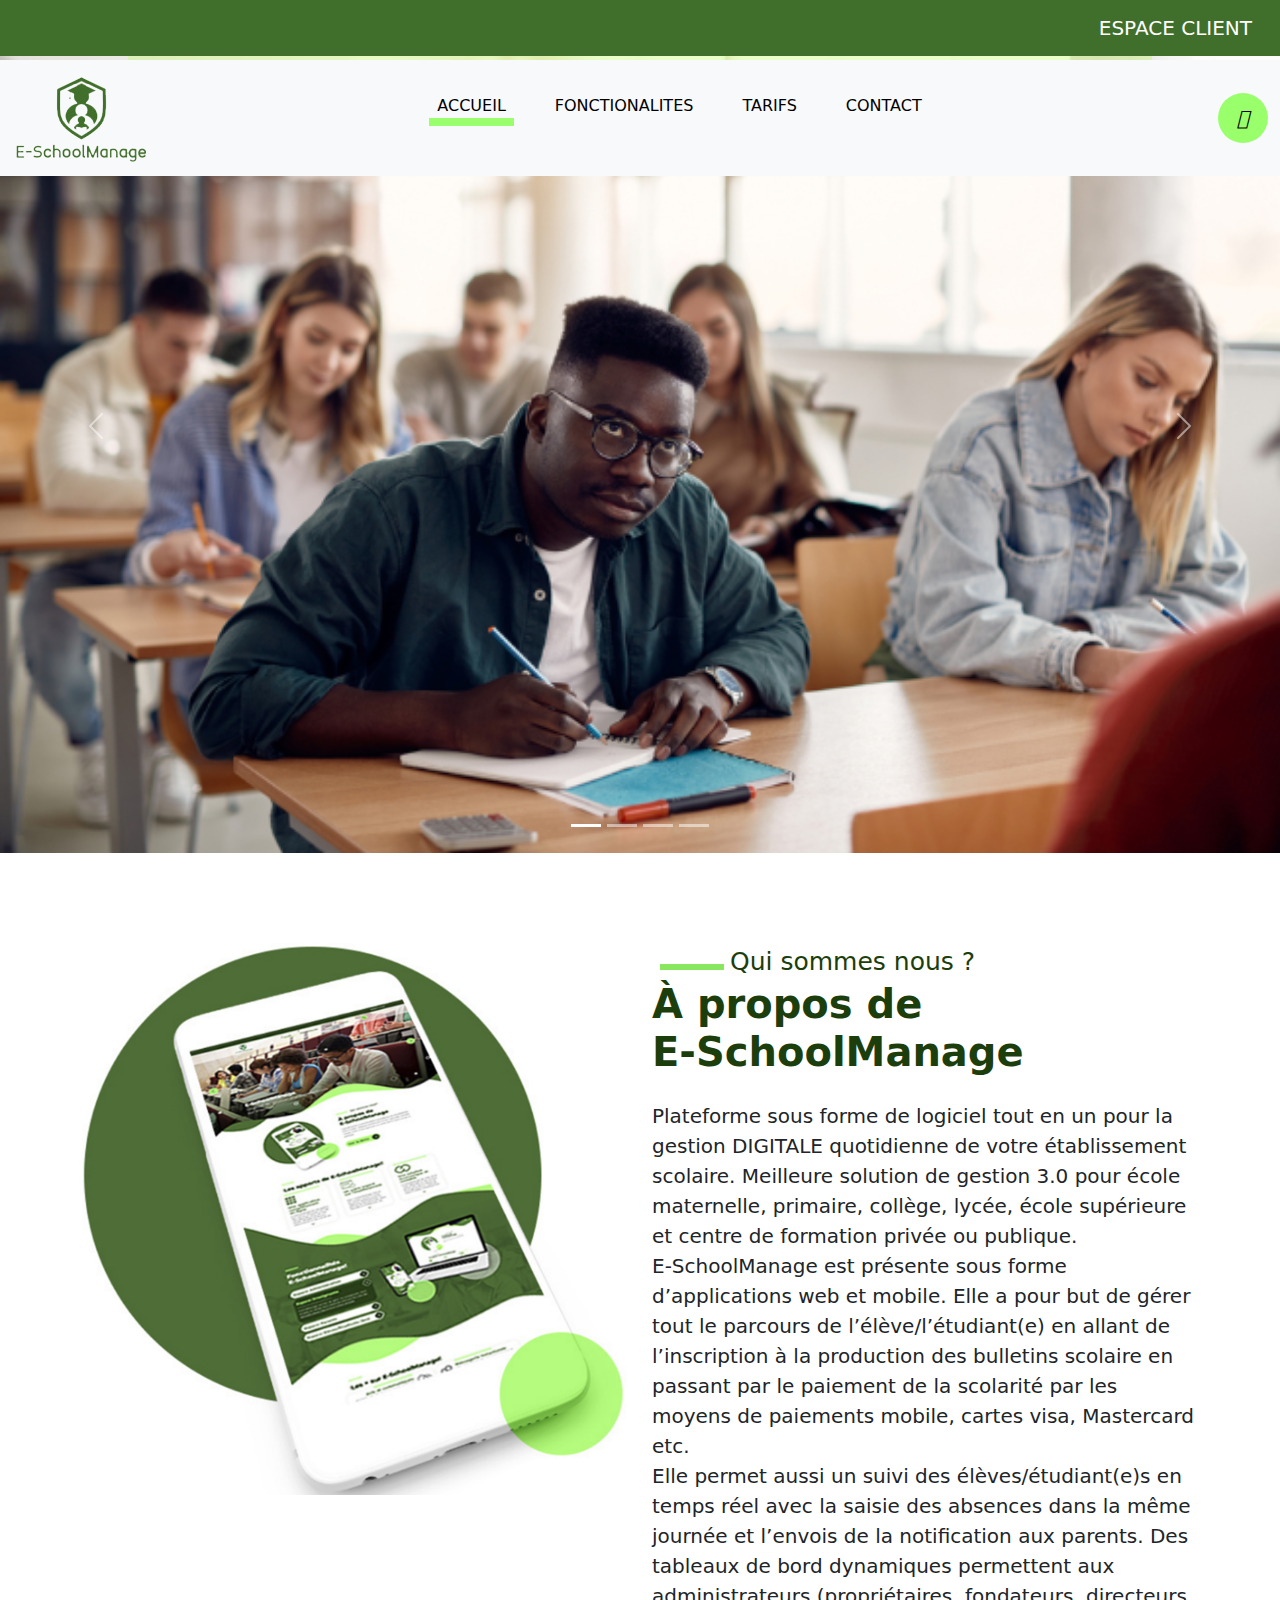
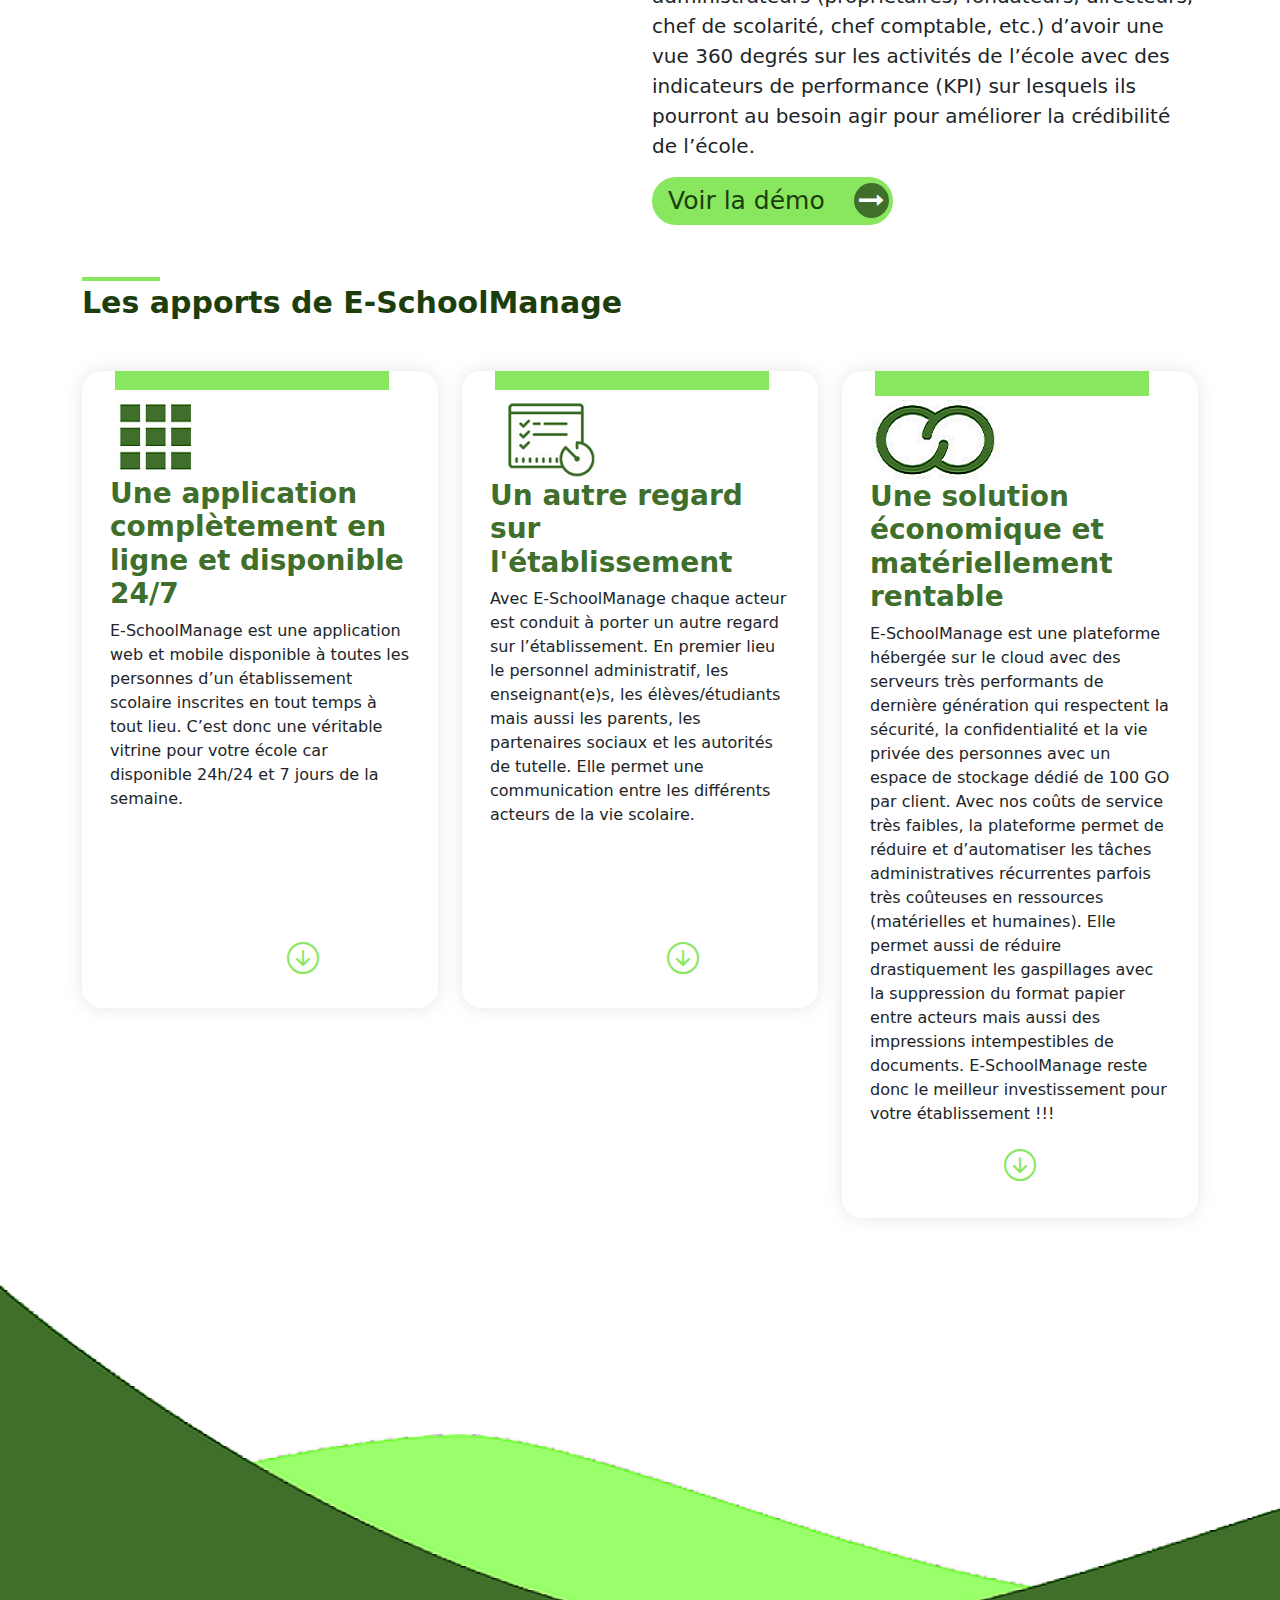
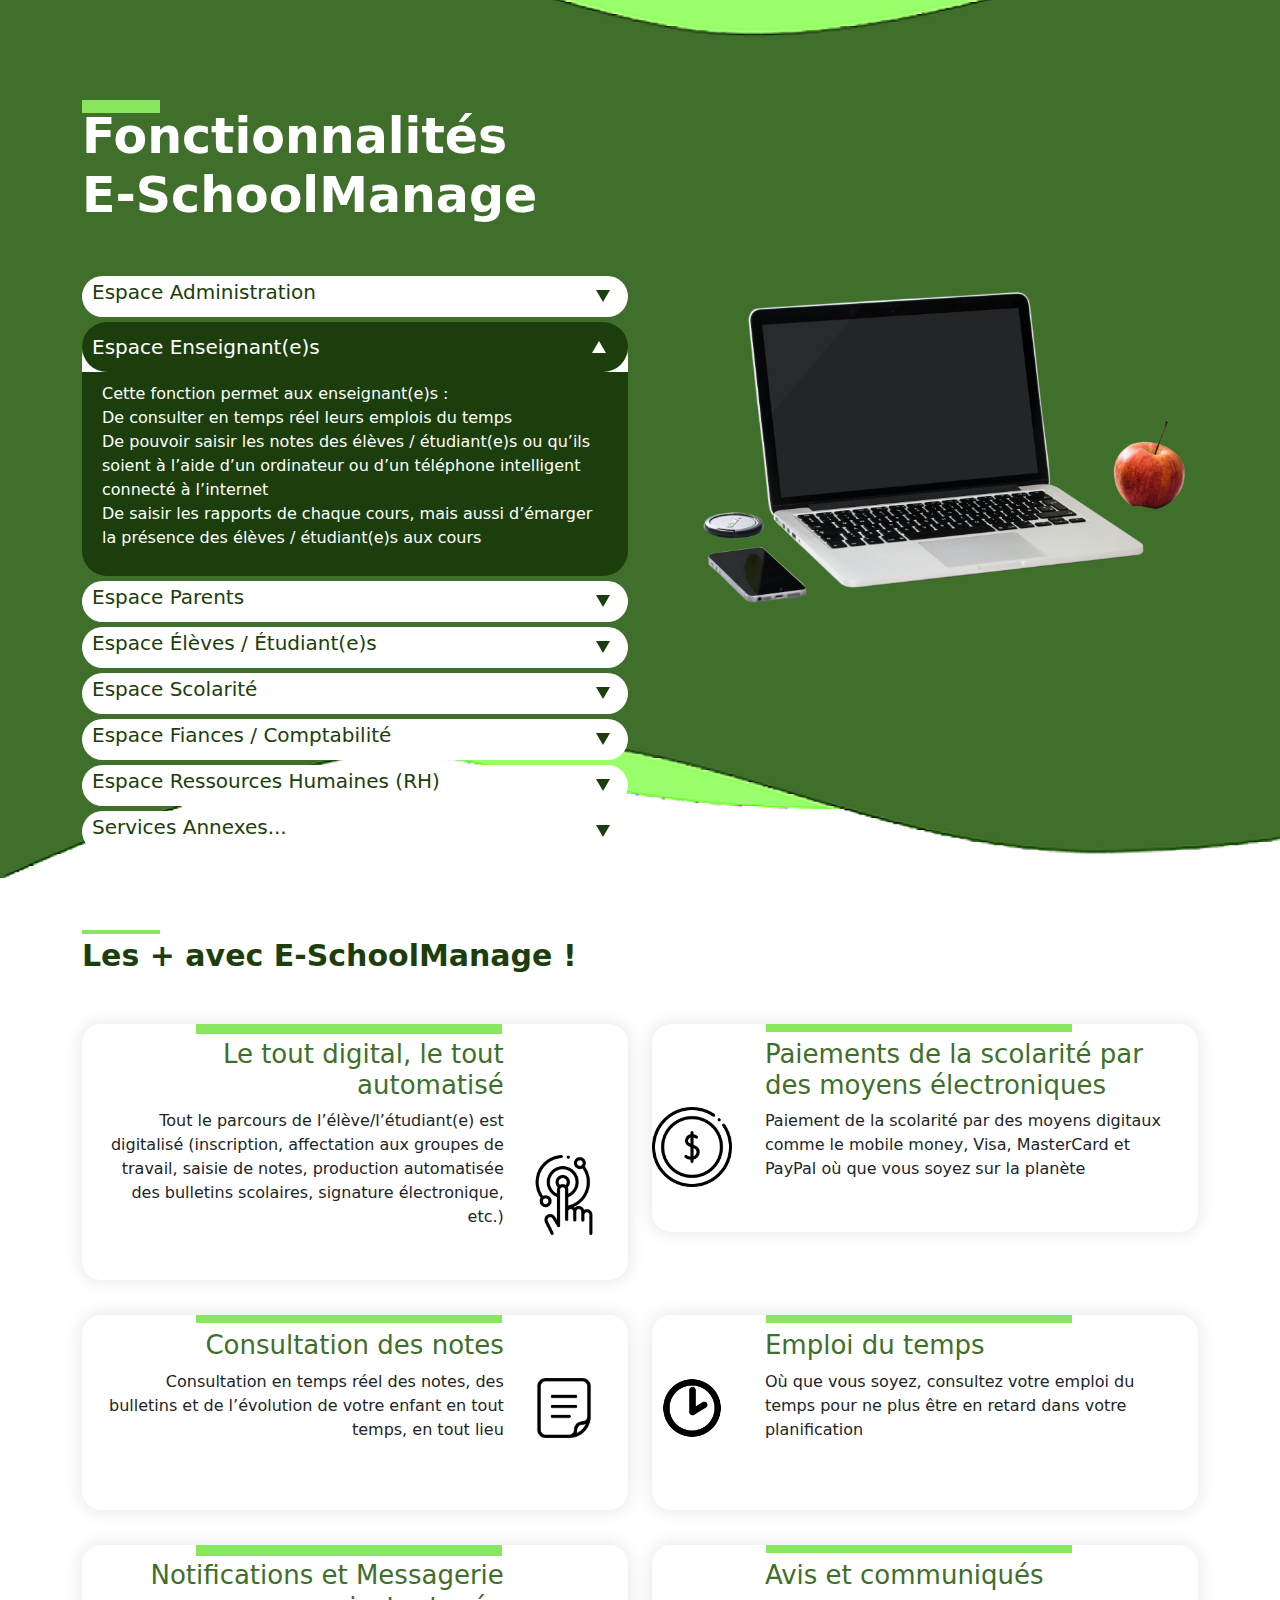
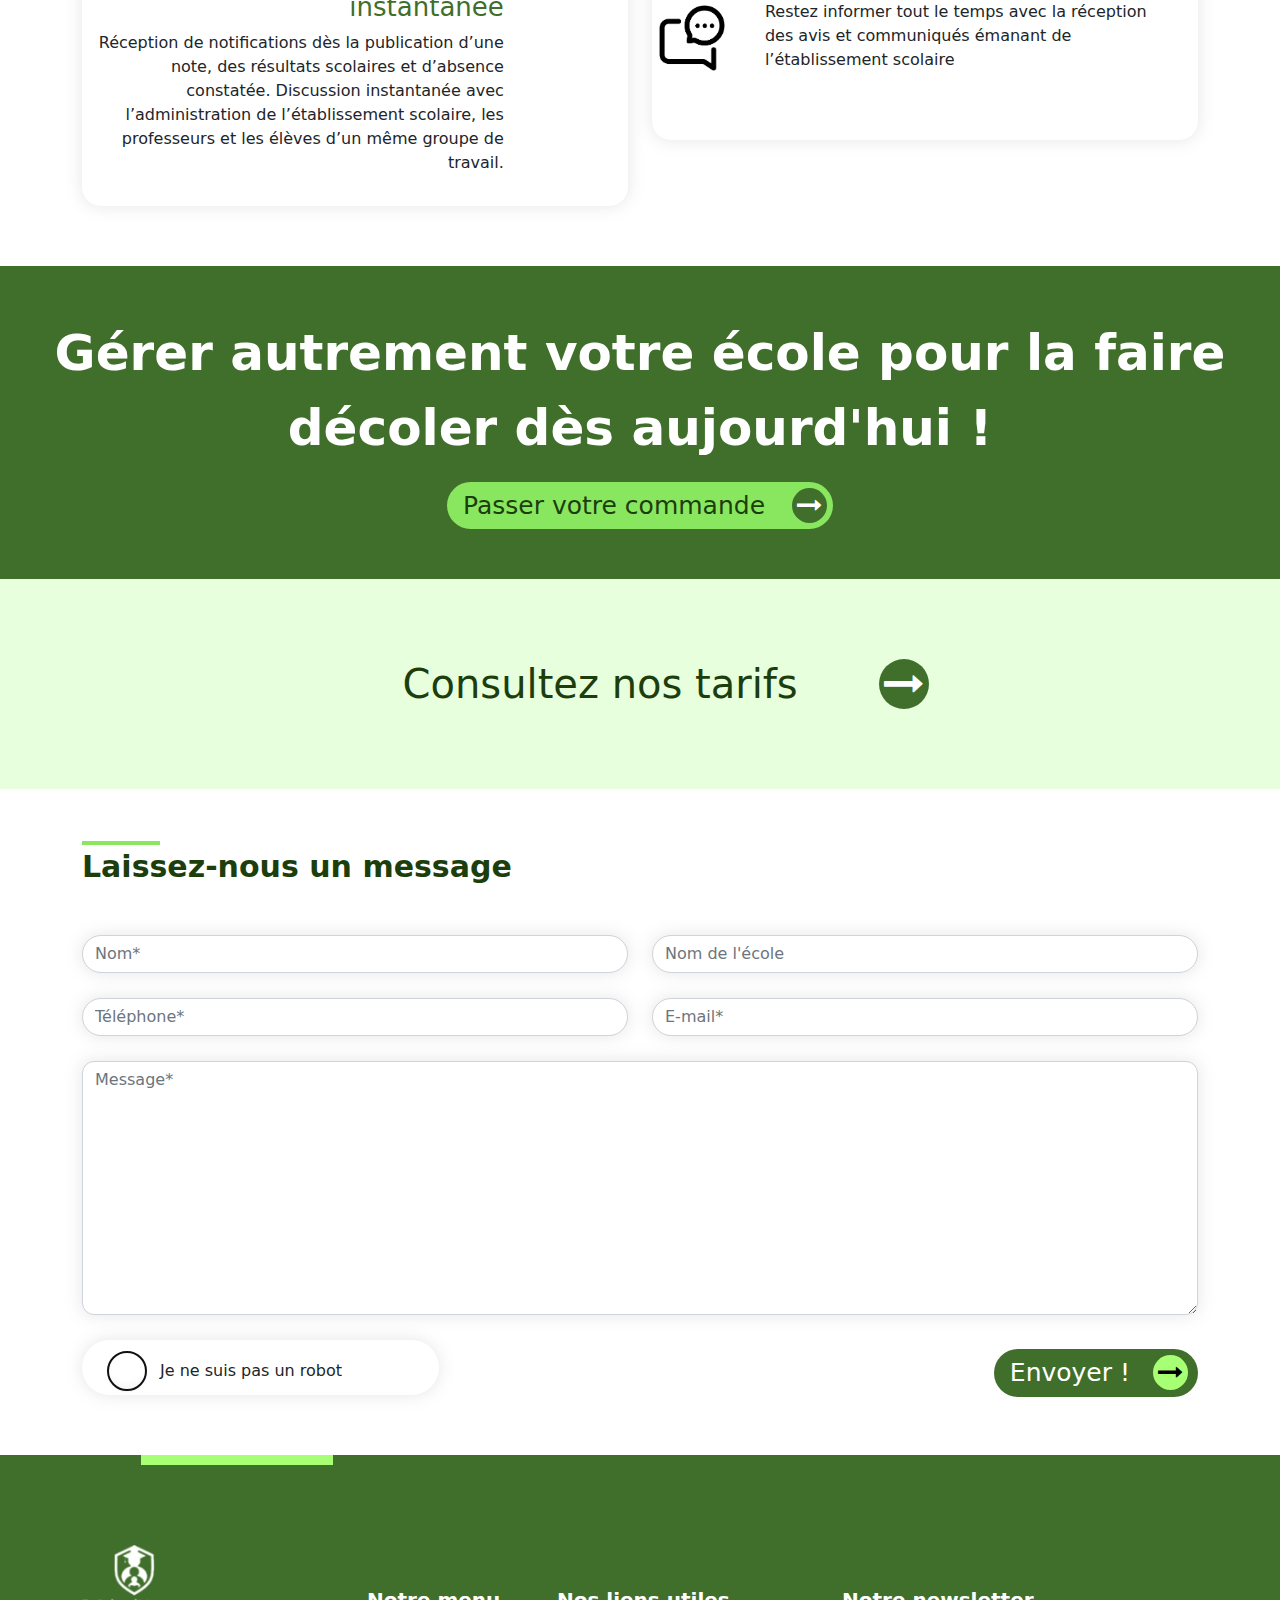
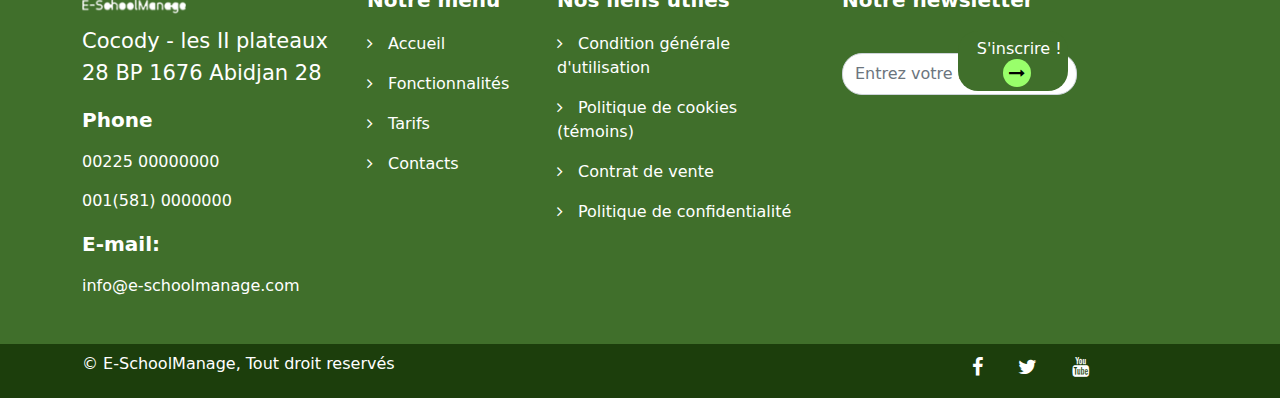
==== commit 93fb2e4d: "ok" ====
--- a/index.html
+++ b/index.html
@@ -424,7 +424,11 @@
     </div>
     <div class="section-tarifs section-">
         <div class="btn-demo">
-            <button type="submit" class="btn-demo">Consultez nos tarifs</button>
+            <a href="tarifs.html">
+                <button type="button" class="btn-demo">
+                    Consultez nos tarifs
+                </button>
+            </a>
         </div>
     </div>
     <div class="section-message section-">
